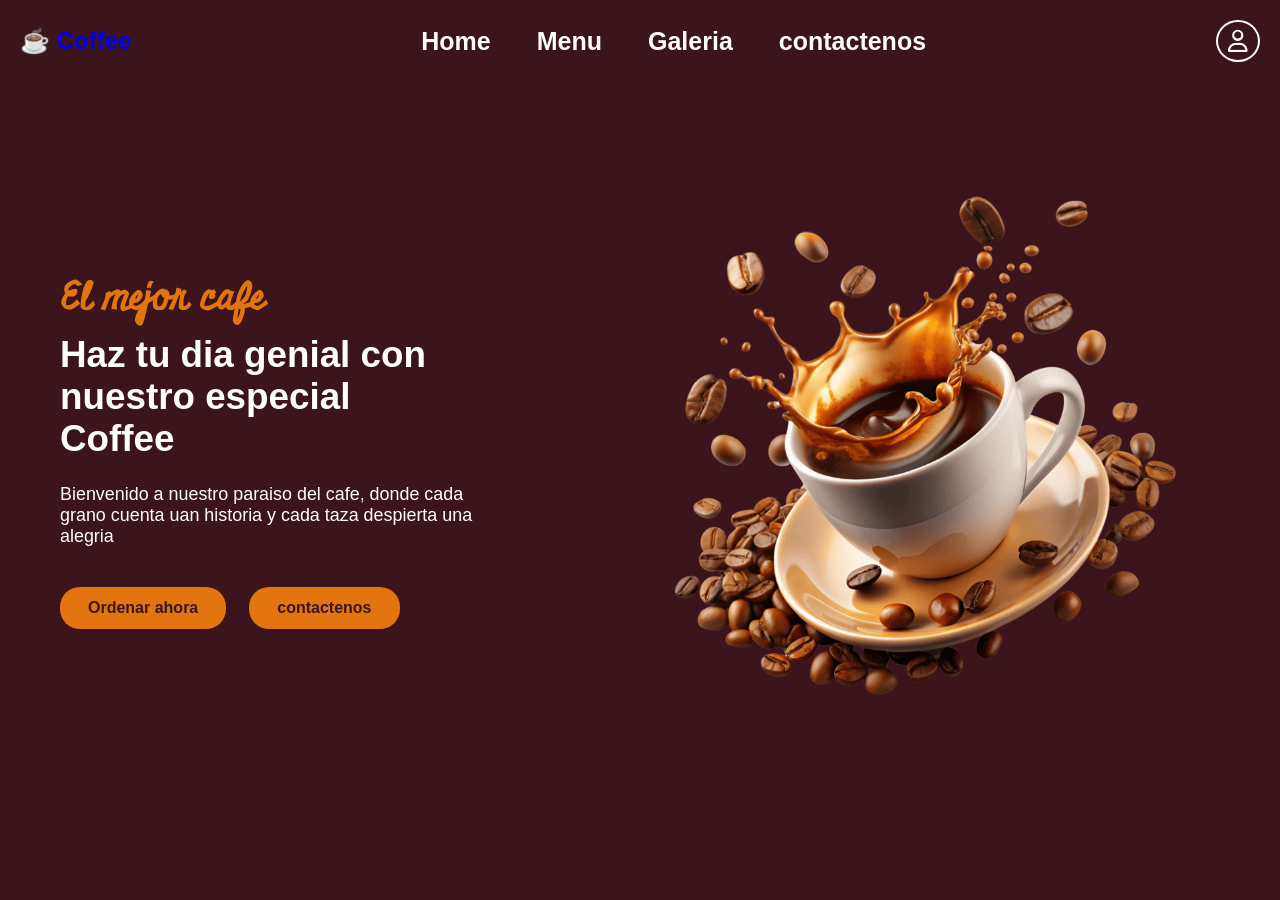
==== index.html @ ade41e4d "Mi repositoruio" ====
<!DOCTYPE html>
<html lang="en">
<head>
    <meta charset="UTF-8">
    <meta name="viewport" content="width=device-width, initial-scale=1.0">
    <link rel="stylesheet" href="../css/index.css">
    <link rel="stylesheet" href="https://cdnjs.cloudflare.com/ajax/libs/font-awesome/6.5.0/css/all.min.css">
    <title>Coffee shop</title>
</head>
<body>
    <!-- aqui va el header -->
     <header>
        <nav class="navbar">
            <a href="#" class="nav-logo">
                <h2 class="nav text"> ☕ Coffee</h2>

            </a>
           
            <!-- check box invisible: controla el menu movil -->

            <input type="checkbox" id="menu-toggle" class="menu-toggle">

            <!-- menu de navegacion -->
            <ul class="nav-menu">
                <li class="nav-item">
                    <a href="./index.html" class="nav-link">Home</a>
                </li>
                <li class="nav-item">
                    <a href="./menu.html" class="nav-link">Menu</a>
                </li>
                <li class="nav-item">
                    <a href="./galeria.html" class="nav-link">Galeria</a>
                </li>
                <li class="nav-item">
                    <a href="./contactenos.html" class="nav-link">contactenos</a>
                </li>
            </ul>
            <!-- Acciones: icono usuario + boton hamburguesa -->
            <div class="nav-actions">
                <a href="./login.html" class="nav-login" title="Iniciar sesion">
                    <i class="fa-regular fa-user"></i>
                </a>
                <!-- label vinculado al checkbox: actua como boton hamburguesa -->
                 <label for="menu-toggle" class="hamburguer">
                    <span></span>
                    <span></span>
                    <span></span>

                 </label>
            </div>

        </nav>
     </header>
 
     <main>
        <section class="hero-section">
            <div class="section-content">

                <!-- columna izquierda: texto -->
                <div class="hero-details">
                    <h2 class="title">El mejor cafe</h2>
                    <h3 class="subtitle">
                        Haz tu dia genial con nuestro especial Coffee
                    </h3>
                    <p class="description">
                        Bienvenido a nuestro paraiso del cafe, donde cada grano cuenta uan historia y cada taza despierta una alegria
                    </p>
                    <div class="buttons">
                        <a href="#" class="button order-now">Ordenar ahora</a>
                        <a href="#" class="button contact-us">contactenos</a>
                    </div>
                </div>

                <!-- columna derecha: imagen -->
                <div class="hero-image-wrapper">
                    <img src="../img/coffee-hero-section.png" alt="hero" class="hero-image"> 

                </div>

            </div>

        </section>
     </main>
    
</body>
</html>
---- css/index.css ----
@import url('https://fonts.googleapis.com/css2?family=Miniver&family=Ribeye&family=Righteous&display=swap');

*{
    margin: 0;
    padding: 0;
    box-sizing: border-box;
    font-family: "Poppins", sans-serif;
}

button{ cursor: pointer; border: none; background: none; }
img   { width: 100%; }
ul    { list-style: none; }
a     { text-decoration: none;}

header{
    position: fixed;
    width: 100%;
    z-index: 5;
    background-color: #3b141c;
}
header .navbar{
    display: flex;
    padding: 20px;
    align-items: center;
    justify-content: space-between;
}

.navbar .nav-logo .nav-text{
    color: white;
}

.navbar .nav-menu{
    display: flex;
    gap: 10px;
    font-weight: bold;
    font-size: 25px;
}

.nav-text {
    font-family: "ribeye", cursive;
    padding-left: 50px;
    font-size: 35px;
}

.navbar  .nav-menu .nav-links{
    padding: 10px 18px;
    color: white;
    font-size: large;
    border-radius: 20px;
    transition: 0.3s ease;
}
.navbar .nav-menu .nav-links:hover{
    color: #3b141c;
    background-color: #e2750f;
}

.nav-action{
    display: flex;
    align-items: center;
    gap: 16px;
}

.nav-login{
    color: white;
    font-size: 1.4rem;
    padding: 8px 10px;
    border-radius: 50%;
    border: 2px solid white;
    display: flex;
    align-items: center;
    justify-content: center;
    transition: 0.3s ease;
}

.nav-login:hover{
    color: #3b141c;
    background-color: #e2750f;
    border-color: #e2750f;
}

.menu-toggle {
    display: none;
}

/* 2. Ocultar el label hamburguesa en desktop */
.hamburger {
    display: none;
    flex-direction: column;
    gap: 5px;
    cursor: pointer;
    padding: 5px;
}

.hamburger span {
    display: block;
    width: 25px;
    height: 3px;
    background-color: white;
    border-radius: 3px;
    transition: transform 0.3s ease, opacity 0.3s ease;
}

/* 3. Animacion X cuando el checkbox esta marcado */
.menu-toggle:checked ~ .nav-menu + .nav-actions .hamburger span:nth-child(1),
.menu-toggle:checked + .nav-menu + .nav-actions .hamburger span:nth-child(1) {
    transform: translateY(8px) rotate(45deg);
}

.menu-toggle:checked ~ .nav-menu + .nav-actions .hamburger span:nth-child(2),
.menu-toggle:checked + .nav-menu + .nav-actions .hamburger span:nth-child(2) {
    opacity: 0;
}

.menu-toggle:checked ~ .nav-menu + .nav-actions .hamburger span:nth-child(3),
.menu-toggle:checked + .nav-menu + .nav-actions .hamburger span:nth-child(3) {
    transform: translateY(-8px) rotate(-45deg);
}

.hero-section {
    background-color: #3b141c;
    min-height: 100vh;
}

.hero-section .section-content {
    display: flex;
    align-items: center;
    min-height: 100vh;
    color: white;
    justify-content: space-between;
    padding: 0 60px;
}

.hero-section .hero-details .title {
    color: #e2750f;
    font-size: 2.3rem;
    font-family: "Miniver", sans-serif;
}

.hero-section .hero-details .subtitle {
    margin-top: 8px;
    font-size: 2.3rem;
    max-width: 70%;
}

.hero-section .hero-details .description {
    font-size: 1.12rem;
    max-width: 70%;
    margin: 24px 0 40px;
}

.hero-section .hero-details .button {
    padding: 10px 26px;
    background-color: #e2750f;
    color: #3b141c;
    border-radius: 20px;
    border: 2px solid transparent;
    transition: 0.3s ease;
    font-weight: 600;
}

.hero-section .hero-details .buttons {
    display: flex;
    gap: 23px;
}

.hero-section .hero-details .button:hover {
    color: white;
}

.hero-section .hero-image-wrapper {
    max-width: 800px;
    margin-right: 30px;
}




.nav-link{
    padding: 10px 18px;
    color: #fffdfd;
    border-radius: 20px;
    transition: 0.3s ease;        /* anima todos los cambios/ */
}
.nav-link:hover{
    color: #3b141c;
    background-color: #e2750f;

}

.hamburger{
     display: none;   /*oculto en desktop */
}

@media (max-width: 480px) {

    .hero-section .hero-details .title { font-size: 1.7rem; }
    .hero-section .hero-details .subtitle { font-size: 1.3rem; }
    .hero-section .hero-details .description { 
        font-size: 0.95rem; 
        margin: 18px 0 30px; 
    }
    .hero-section .hero-details .button { 
        padding: 10px 20px; 
        font-size: 0.95rem; 
        width: 100%; 
        text-align: center; 
    }
    .hero-section .hero-details .buttons { 
        flex-direction: column; 
        gap: 14px; 
        width: 100%; 
    }
    .hero-section .hero-image-wrapper { max-width: 220px; }
}
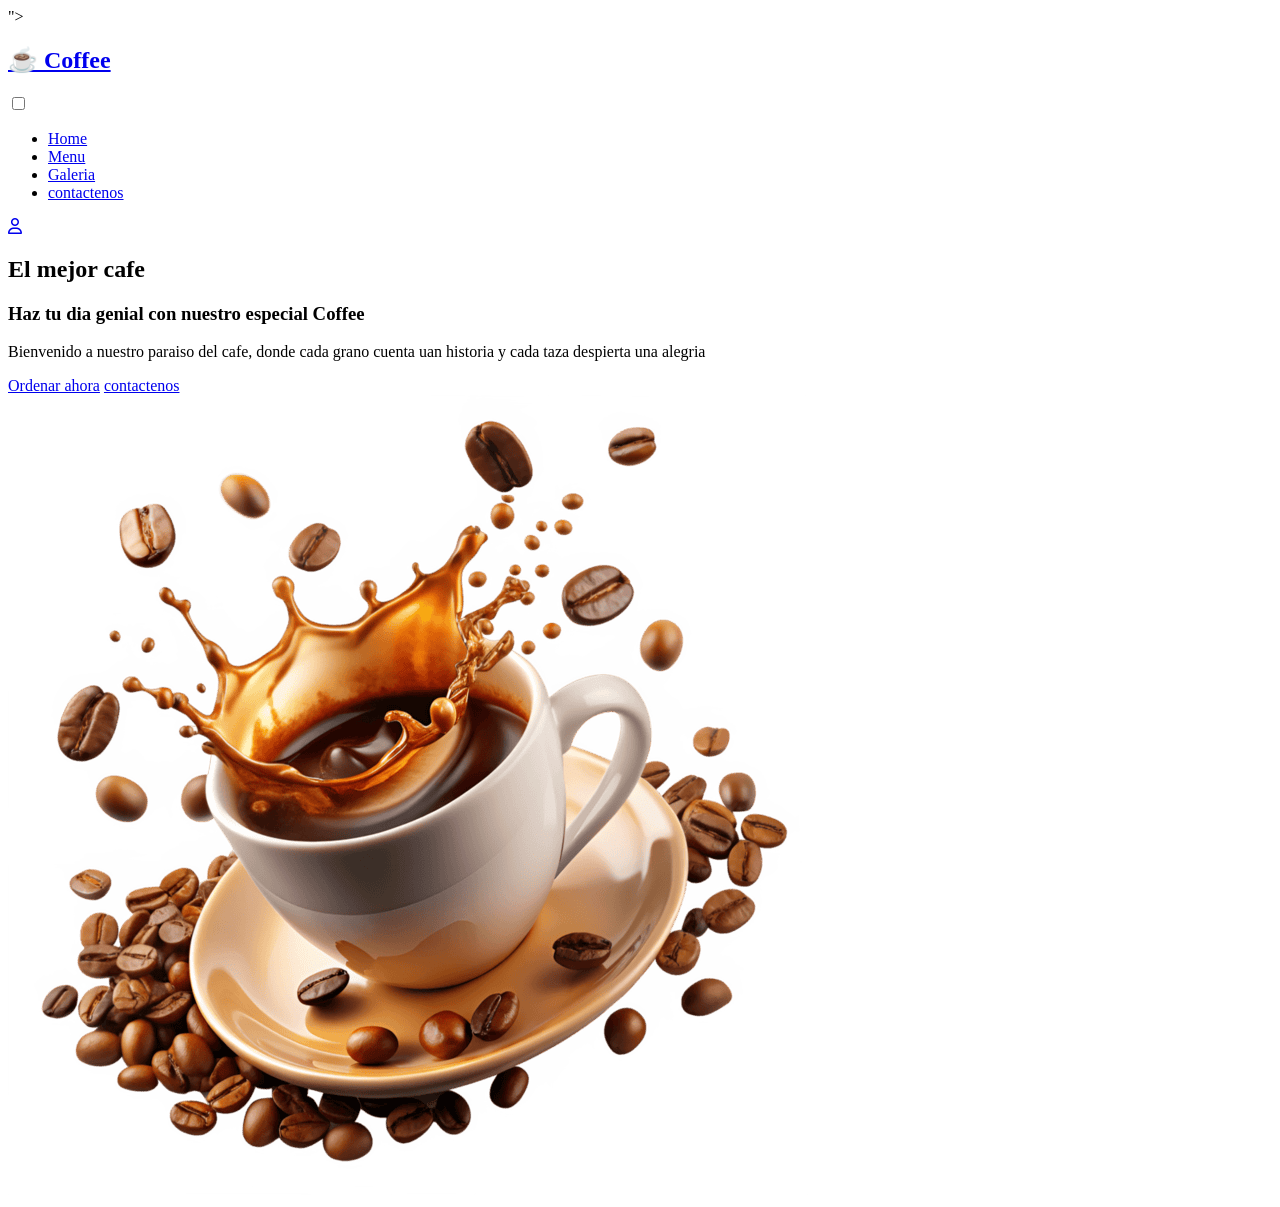
==== commit 9a8572e8: "Corrigiendo rutas de CSS e imagen" ====
--- a/index.html
+++ b/index.html
@@ -3,7 +3,8 @@
 <head>
     <meta charset="UTF-8">
     <meta name="viewport" content="width=device-width, initial-scale=1.0">
-    <link rel="stylesheet" href="../css/index.css">
+    <link rel="stylesheet" href="< link rel="stylesheet" href="css/index.css">
+    ">
     <link rel="stylesheet" href="https://cdnjs.cloudflare.com/ajax/libs/font-awesome/6.5.0/css/all.min.css">
     <title>Coffee shop</title>
 </head>
@@ -41,7 +42,7 @@
                     <i class="fa-regular fa-user"></i>
                 </a>
                 <!-- label vinculado al checkbox: actua como boton hamburguesa -->
-                 <label for="menu-toggle" class="hamburguer">
+                 <label for="menu-toggle" class="hamburger">
                     <span></span>
                     <span></span>
                     <span></span>
@@ -73,7 +74,7 @@
 
                 <!-- columna derecha: imagen -->
                 <div class="hero-image-wrapper">
-                    <img src="../img/coffee-hero-section.png" alt="hero" class="hero-image"> 
+                    <img src="img/coffee-hero-section.png" alt="hero" class="hero-image"> 
 
                 </div>
 
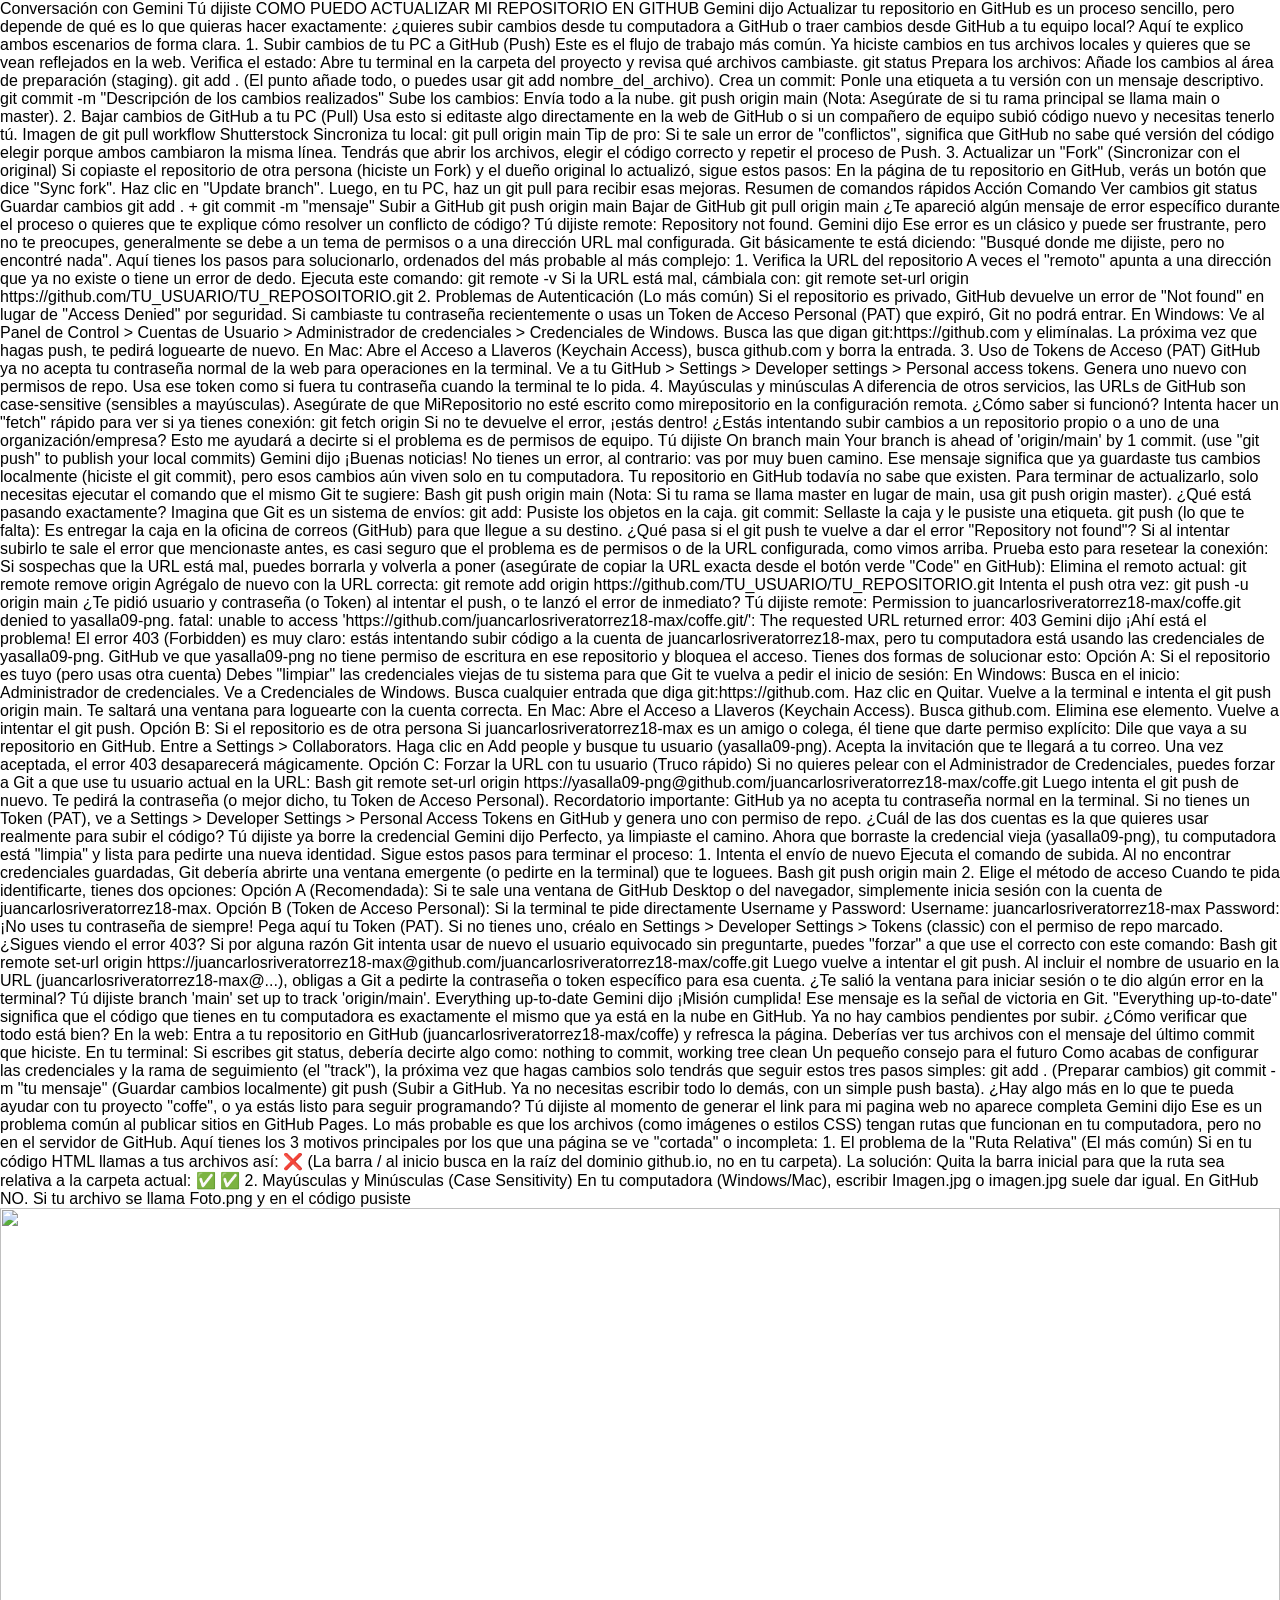
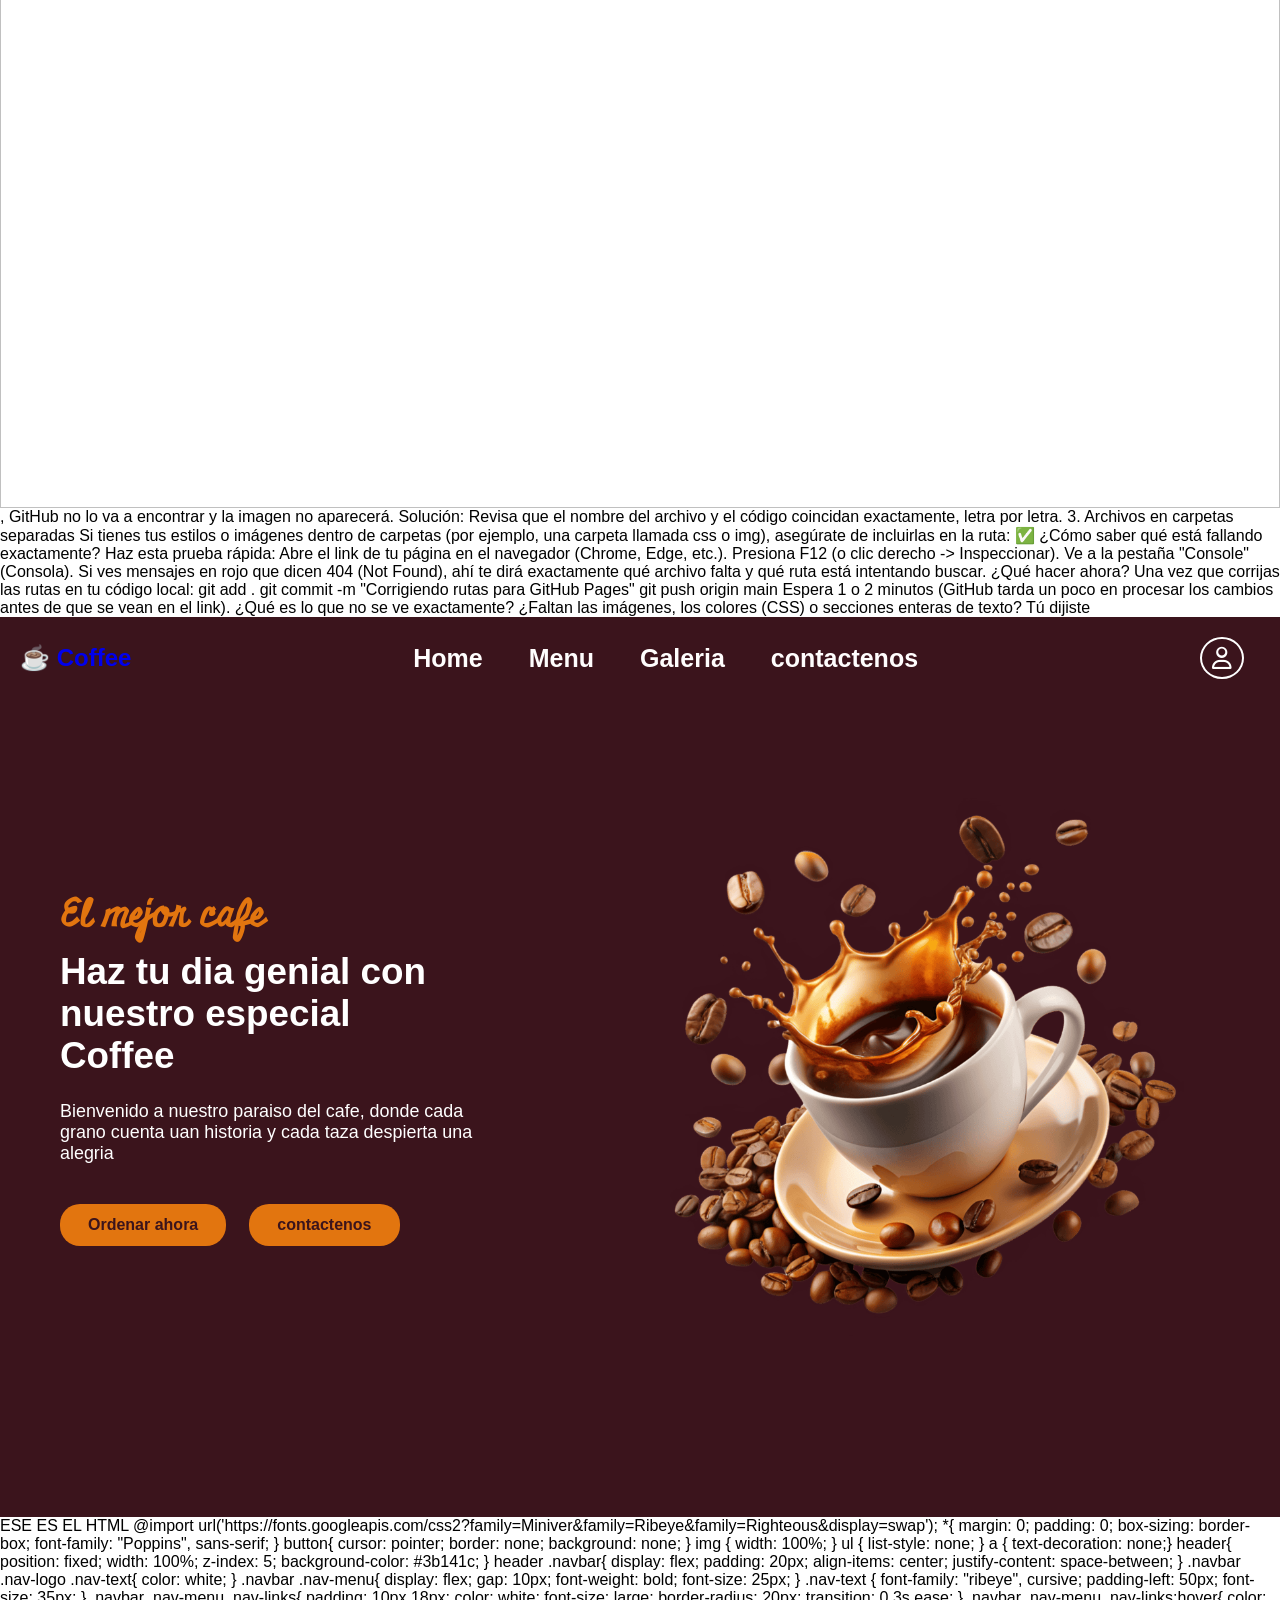
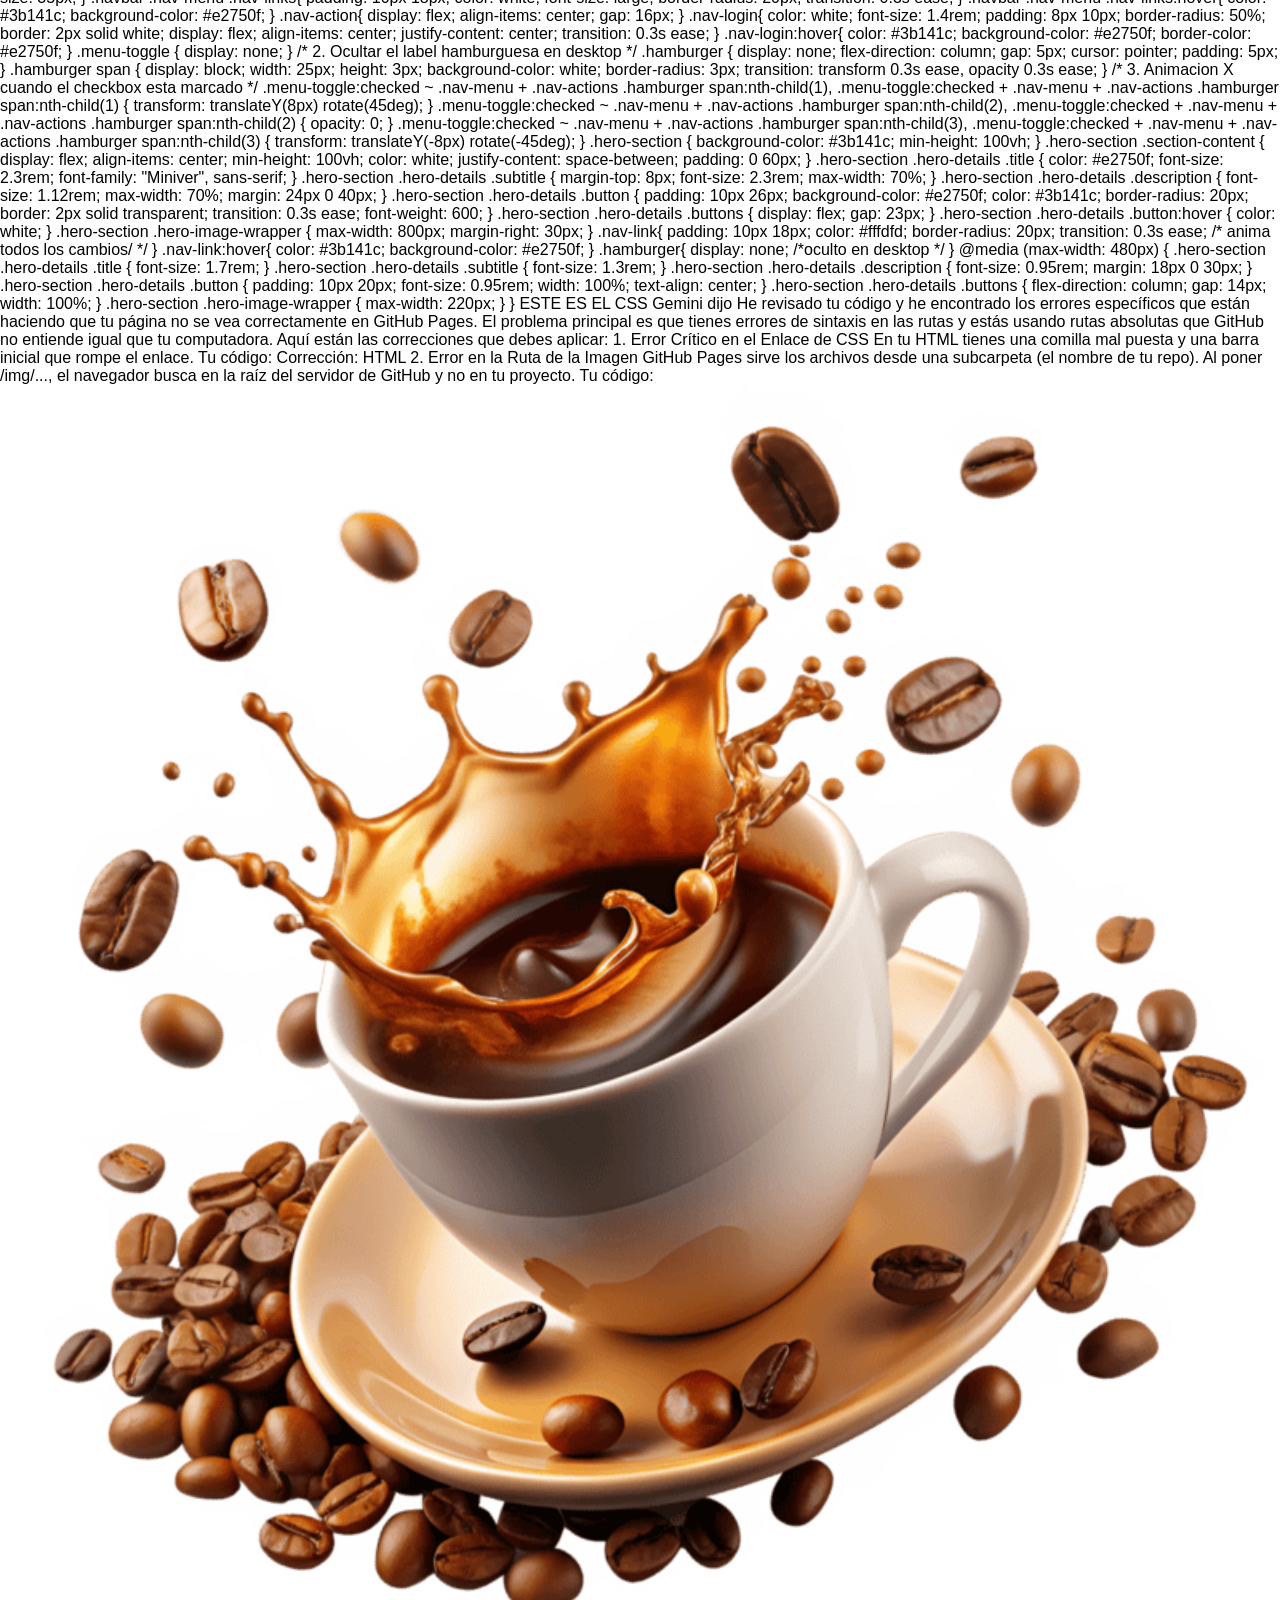
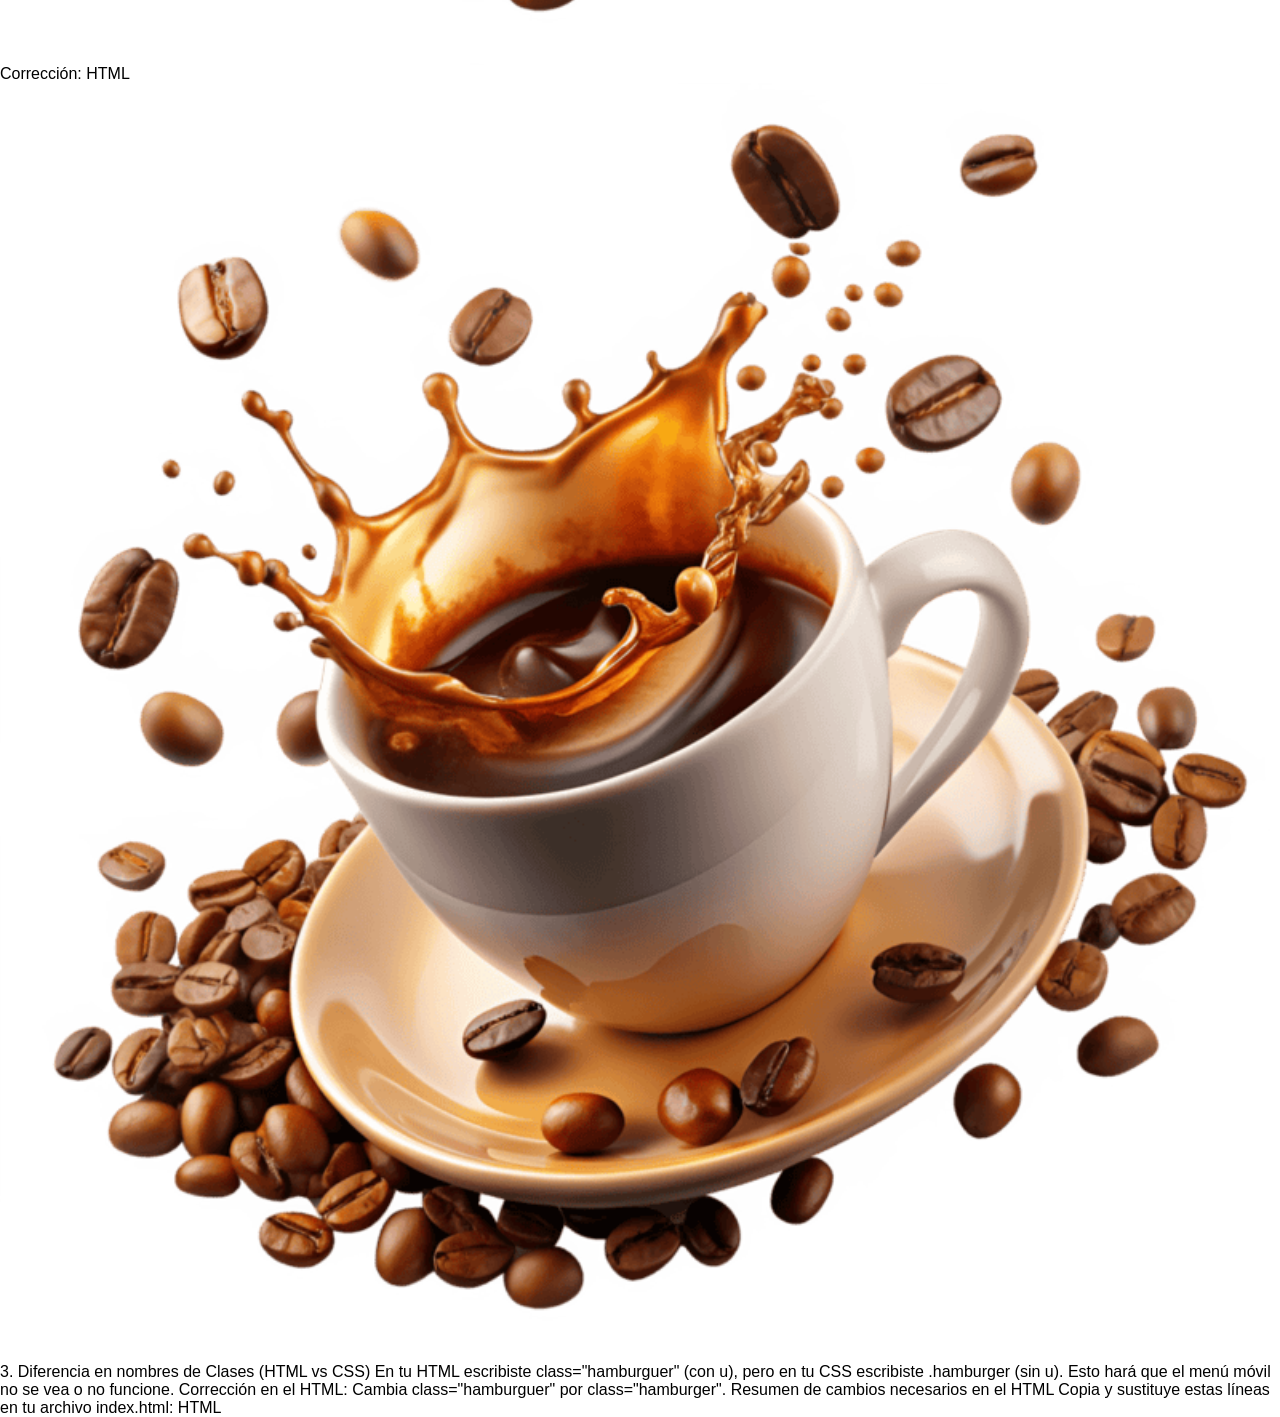
==== commit b6fb13e2: "Reparando estructura HTML y rutas CSS" ====
--- a/index.html
+++ b/index.html
@@ -1,87 +1,1107 @@
+
+Conversación con Gemini
+Tú dijiste
+COMO PUEDO ACTUALIZAR MI REPOSITORIO EN GITHUB
+
+Gemini dijo
+Actualizar tu repositorio en GitHub es un proceso sencillo, pero depende de qué es lo que quieras hacer exactamente: ¿quieres subir cambios desde tu computadora a GitHub o traer cambios desde GitHub a tu equipo local?
+
+Aquí te explico ambos escenarios de forma clara.
+
+1. Subir cambios de tu PC a GitHub (Push)
+Este es el flujo de trabajo más común. Ya hiciste cambios en tus archivos locales y quieres que se vean reflejados en la web.
+
+Verifica el estado: Abre tu terminal en la carpeta del proyecto y revisa qué archivos cambiaste.
+git status
+
+Prepara los archivos: Añade los cambios al área de preparación (staging).
+git add . (El punto añade todo, o puedes usar git add nombre_del_archivo).
+
+Crea un commit: Ponle una etiqueta a tu versión con un mensaje descriptivo.
+git commit -m "Descripción de los cambios realizados"
+
+Sube los cambios: Envía todo a la nube.
+git push origin main
+(Nota: Asegúrate de si tu rama principal se llama main o master).
+
+2. Bajar cambios de GitHub a tu PC (Pull)
+Usa esto si editaste algo directamente en la web de GitHub o si un compañero de equipo subió código nuevo y necesitas tenerlo tú.
+Imagen de git pull workflow
+Shutterstock
+
+Sincroniza tu local:
+git pull origin main
+
+Tip de pro: Si te sale un error de "conflictos", significa que GitHub no sabe qué versión del código elegir porque ambos cambiaron la misma línea. Tendrás que abrir los archivos, elegir el código correcto y repetir el proceso de Push.
+
+3. Actualizar un "Fork" (Sincronizar con el original)
+Si copiaste el repositorio de otra persona (hiciste un Fork) y el dueño original lo actualizó, sigue estos pasos:
+
+En la página de tu repositorio en GitHub, verás un botón que dice "Sync fork".
+
+Haz clic en "Update branch".
+
+Luego, en tu PC, haz un git pull para recibir esas mejoras.
+
+Resumen de comandos rápidos
+Acción	Comando
+Ver cambios	git status
+Guardar cambios	git add . + git commit -m "mensaje"
+Subir a GitHub	git push origin main
+Bajar de GitHub	git pull origin main
+¿Te apareció algún mensaje de error específico durante el proceso o quieres que te explique cómo resolver un conflicto de código?
+
+Tú dijiste
+remote: Repository not found.
+
+Gemini dijo
+Ese error es un clásico y puede ser frustrante, pero no te preocupes, generalmente se debe a un tema de permisos o a una dirección URL mal configurada. Git básicamente te está diciendo: "Busqué donde me dijiste, pero no encontré nada".
+
+Aquí tienes los pasos para solucionarlo, ordenados del más probable al más complejo:
+
+1. Verifica la URL del repositorio
+A veces el "remoto" apunta a una dirección que ya no existe o tiene un error de dedo. Ejecuta este comando:
+git remote -v
+
+Si la URL está mal, cámbiala con:
+git remote set-url origin https://github.com/TU_USUARIO/TU_REPOSOITORIO.git
+
+2. Problemas de Autenticación (Lo más común)
+Si el repositorio es privado, GitHub devuelve un error de "Not found" en lugar de "Access Denied" por seguridad. Si cambiaste tu contraseña recientemente o usas un Token de Acceso Personal (PAT) que expiró, Git no podrá entrar.
+
+En Windows: Ve al Panel de Control > Cuentas de Usuario > Administrador de credenciales > Credenciales de Windows. Busca las que digan git:https://github.com y elimínalas. La próxima vez que hagas push, te pedirá loguearte de nuevo.
+
+En Mac: Abre el Acceso a Llaveros (Keychain Access), busca github.com y borra la entrada.
+
+3. Uso de Tokens de Acceso (PAT)
+GitHub ya no acepta tu contraseña normal de la web para operaciones en la terminal.
+
+Ve a tu GitHub > Settings > Developer settings > Personal access tokens.
+
+Genera uno nuevo con permisos de repo.
+
+Usa ese token como si fuera tu contraseña cuando la terminal te lo pida.
+
+4. Mayúsculas y minúsculas
+A diferencia de otros servicios, las URLs de GitHub son case-sensitive (sensibles a mayúsculas). Asegúrate de que MiRepositorio no esté escrito como mirepositorio en la configuración remota.
+
+¿Cómo saber si funcionó?
+Intenta hacer un "fetch" rápido para ver si ya tienes conexión:
+git fetch origin
+
+Si no te devuelve el error, ¡estás dentro!
+
+¿Estás intentando subir cambios a un repositorio propio o a uno de una organización/empresa? Esto me ayudará a decirte si el problema es de permisos de equipo.
+
+Tú dijiste
+On branch main
+
+Your branch is ahead of 'origin/main' by 1 commit.
+
+  (use "git push" to publish your local commits)
+
+Gemini dijo
+¡Buenas noticias! No tienes un error, al contrario: vas por muy buen camino.
+
+Ese mensaje significa que ya guardaste tus cambios localmente (hiciste el git commit), pero esos cambios aún viven solo en tu computadora. Tu repositorio en GitHub todavía no sabe que existen.
+
+Para terminar de actualizarlo, solo necesitas ejecutar el comando que el mismo Git te sugiere:
+
+Bash
+git push origin main
+(Nota: Si tu rama se llama master en lugar de main, usa git push origin master).
+
+¿Qué está pasando exactamente?
+Imagina que Git es un sistema de envíos:
+
+git add: Pusiste los objetos en la caja.
+
+git commit: Sellaste la caja y le pusiste una etiqueta.
+
+git push (lo que te falta): Es entregar la caja en la oficina de correos (GitHub) para que llegue a su destino.
+
+¿Qué pasa si el git push te vuelve a dar el error "Repository not found"?
+Si al intentar subirlo te sale el error que mencionaste antes, es casi seguro que el problema es de permisos o de la URL configurada, como vimos arriba.
+
+Prueba esto para resetear la conexión:
+Si sospechas que la URL está mal, puedes borrarla y volverla a poner (asegúrate de copiar la URL exacta desde el botón verde "Code" en GitHub):
+
+Elimina el remoto actual:
+git remote remove origin
+
+Agrégalo de nuevo con la URL correcta:
+git remote add origin https://github.com/TU_USUARIO/TU_REPOSITORIO.git
+
+Intenta el push otra vez:
+git push -u origin main
+
+¿Te pidió usuario y contraseña (o Token) al intentar el push, o te lanzó el error de inmediato?
+
+Tú dijiste
+remote: Permission to juancarlosriveratorrez18-max/coffe.git denied to yasalla09-png.
+
+fatal: unable to access 'https://github.com/juancarlosriveratorrez18-max/coffe.git/': The requested URL returned error: 403
+
+Gemini dijo
+¡Ahí está el problema! El error 403 (Forbidden) es muy claro: estás intentando subir código a la cuenta de juancarlosriveratorrez18-max, pero tu computadora está usando las credenciales de yasalla09-png.
+
+GitHub ve que yasalla09-png no tiene permiso de escritura en ese repositorio y bloquea el acceso. Tienes dos formas de solucionar esto:
+
+Opción A: Si el repositorio es tuyo (pero usas otra cuenta)
+Debes "limpiar" las credenciales viejas de tu sistema para que Git te vuelva a pedir el inicio de sesión:
+
+En Windows:
+
+Busca en el inicio: Administrador de credenciales.
+
+Ve a Credenciales de Windows.
+
+Busca cualquier entrada que diga git:https://github.com.
+
+Haz clic en Quitar.
+
+Vuelve a la terminal e intenta el git push origin main. Te saltará una ventana para loguearte con la cuenta correcta.
+
+En Mac:
+
+Abre el Acceso a Llaveros (Keychain Access).
+
+Busca github.com.
+
+Elimina ese elemento.
+
+Vuelve a intentar el git push.
+
+Opción B: Si el repositorio es de otra persona
+Si juancarlosriveratorrez18-max es un amigo o colega, él tiene que darte permiso explícito:
+
+Dile que vaya a su repositorio en GitHub.
+
+Entre a Settings > Collaborators.
+
+Haga clic en Add people y busque tu usuario (yasalla09-png).
+
+Acepta la invitación que te llegará a tu correo. Una vez aceptada, el error 403 desaparecerá mágicamente.
+
+Opción C: Forzar la URL con tu usuario (Truco rápido)
+Si no quieres pelear con el Administrador de Credenciales, puedes forzar a Git a que use tu usuario actual en la URL:
+
+Bash
+git remote set-url origin https://yasalla09-png@github.com/juancarlosriveratorrez18-max/coffe.git
+Luego intenta el git push de nuevo. Te pedirá la contraseña (o mejor dicho, tu Token de Acceso Personal).
+
+Recordatorio importante: GitHub ya no acepta tu contraseña normal en la terminal. Si no tienes un Token (PAT), ve a Settings > Developer Settings > Personal Access Tokens en GitHub y genera uno con permiso de repo.
+
+¿Cuál de las dos cuentas es la que quieres usar realmente para subir el código?
+
+Tú dijiste
+ya borre la credencial
+
+Gemini dijo
+Perfecto, ya limpiaste el camino. Ahora que borraste la credencial vieja (yasalla09-png), tu computadora está "limpia" y lista para pedirte una nueva identidad.
+
+Sigue estos pasos para terminar el proceso:
+
+1. Intenta el envío de nuevo
+Ejecuta el comando de subida. Al no encontrar credenciales guardadas, Git debería abrirte una ventana emergente (o pedirte en la terminal) que te loguees.
+
+Bash
+git push origin main
+2. Elige el método de acceso
+Cuando te pida identificarte, tienes dos opciones:
+
+Opción A (Recomendada): Si te sale una ventana de GitHub Desktop o del navegador, simplemente inicia sesión con la cuenta de juancarlosriveratorrez18-max.
+
+Opción B (Token de Acceso Personal): Si la terminal te pide directamente Username y Password:
+
+Username: juancarlosriveratorrez18-max
+
+Password: ¡No uses tu contraseña de siempre! Pega aquí tu Token (PAT). Si no tienes uno, créalo en Settings > Developer Settings > Tokens (classic) con el permiso de repo marcado.
+
+¿Sigues viendo el error 403?
+Si por alguna razón Git intenta usar de nuevo el usuario equivocado sin preguntarte, puedes "forzar" a que use el correcto con este comando:
+
+Bash
+git remote set-url origin https://juancarlosriveratorrez18-max@github.com/juancarlosriveratorrez18-max/coffe.git
+Luego vuelve a intentar el git push. Al incluir el nombre de usuario en la URL (juancarlosriveratorrez18-max@...), obligas a Git a pedirte la contraseña o token específico para esa cuenta.
+
+¿Te salió la ventana para iniciar sesión o te dio algún error en la terminal?
+
+Tú dijiste
+branch 'main' set up to track 'origin/main'.
+
+Everything up-to-date
+
+Gemini dijo
+¡Misión cumplida! Ese mensaje es la señal de victoria en Git.
+
+"Everything up-to-date" significa que el código que tienes en tu computadora es exactamente el mismo que ya está en la nube en GitHub. Ya no hay cambios pendientes por subir.
+
+¿Cómo verificar que todo está bien?
+En la web: Entra a tu repositorio en GitHub (juancarlosriveratorrez18-max/coffe) y refresca la página. Deberías ver tus archivos con el mensaje del último commit que hiciste.
+
+En tu terminal: Si escribes git status, debería decirte algo como:
+
+nothing to commit, working tree clean
+
+Un pequeño consejo para el futuro
+Como acabas de configurar las credenciales y la rama de seguimiento (el "track"), la próxima vez que hagas cambios solo tendrás que seguir estos tres pasos simples:
+
+git add . (Preparar cambios)
+
+git commit -m "tu mensaje" (Guardar cambios localmente)
+
+git push (Subir a GitHub. Ya no necesitas escribir todo lo demás, con un simple push basta).
+
+¿Hay algo más en lo que te pueda ayudar con tu proyecto "coffe", o ya estás listo para seguir programando?
+
+Tú dijiste
+al momento de generar el link para mi pagina web no aparece completa
+
+Gemini dijo
+Ese es un problema común al publicar sitios en GitHub Pages. Lo más probable es que los archivos (como imágenes o estilos CSS) tengan rutas que funcionan en tu computadora, pero no en el servidor de GitHub.
+
+Aquí tienes los 3 motivos principales por los que una página se ve "cortada" o incompleta:
+
+1. El problema de la "Ruta Relativa" (El más común)
+Si en tu código HTML llamas a tus archivos así:
+
+❌ <link rel="stylesheet" href="/style.css"> (La barra / al inicio busca en la raíz del dominio github.io, no en tu carpeta).
+
+La solución: Quita la barra inicial para que la ruta sea relativa a la carpeta actual:
+
+✅ <link rel="stylesheet" href="style.css">
+
+✅ <link rel="stylesheet" href="./style.css">
+
+2. Mayúsculas y Minúsculas (Case Sensitivity)
+En tu computadora (Windows/Mac), escribir Imagen.jpg o imagen.jpg suele dar igual. En GitHub NO.
+
+Si tu archivo se llama Foto.png y en el código pusiste <img src="foto.png">, GitHub no lo va a encontrar y la imagen no aparecerá.
+
+Solución: Revisa que el nombre del archivo y el código coincidan exactamente, letra por letra.
+
+3. Archivos en carpetas separadas
+Si tienes tus estilos o imágenes dentro de carpetas (por ejemplo, una carpeta llamada css o img), asegúrate de incluirlas en la ruta:
+
+✅ <link rel="stylesheet" href="css/style.css">
+
+¿Cómo saber qué está fallando exactamente?
+Haz esta prueba rápida:
+
+Abre el link de tu página en el navegador (Chrome, Edge, etc.).
+
+Presiona F12 (o clic derecho -> Inspeccionar).
+
+Ve a la pestaña "Console" (Consola).
+
+Si ves mensajes en rojo que dicen 404 (Not Found), ahí te dirá exactamente qué archivo falta y qué ruta está intentando buscar.
+
+¿Qué hacer ahora?
+Una vez que corrijas las rutas en tu código local:
+
+git add .
+
+git commit -m "Corrigiendo rutas para GitHub Pages"
+
+git push origin main
+
+Espera 1 o 2 minutos (GitHub tarda un poco en procesar los cambios antes de que se vean en el link).
+
+¿Qué es lo que no se ve exactamente? ¿Faltan las imágenes, los colores (CSS) o secciones enteras de texto?
+
+Tú dijiste
+<!DOCTYPE html>
+
+<html lang="en">
+
+<head>
+
+    <meta charset="UTF-8">
+
+    <meta name="viewport" content="width=device-width, initial-scale=1.0">
+
+    <link rel="stylesheet" href="/css/index.css.
+
+    ">
+
+    <link rel="stylesheet" href="https://cdnjs.cloudflare.com/ajax/libs/font-awesome/6.5.0/css/all.min.css">
+
+    <title>Coffee shop</title>
+
+</head>
+
+<body>
+
+    <!-- aqui va el header -->
+
+     <header>
+
+        <nav class="navbar">
+
+            <a href="#" class="nav-logo">
+
+                <h2 class="nav text"> ☕ Coffee</h2>
+
+
+
+            </a>
+
+           
+
+            <!-- check box invisible: controla el menu movil -->
+
+
+
+            <input type="checkbox" id="menu-toggle" class="menu-toggle">
+
+
+
+            <!-- menu de navegacion -->
+
+            <ul class="nav-menu">
+
+                <li class="nav-item">
+
+                    <a href="./index.html" class="nav-link">Home</a>
+
+                </li>
+
+                <li class="nav-item">
+
+                    <a href="./menu.html" class="nav-link">Menu</a>
+
+                </li>
+
+                <li class="nav-item">
+
+                    <a href="./galeria.html" class="nav-link">Galeria</a>
+
+                </li>
+
+                <li class="nav-item">
+
+                    <a href="./contactenos.html" class="nav-link">contactenos</a>
+
+                </li>
+
+            </ul>
+
+            <!-- Acciones: icono usuario + boton hamburguesa -->
+
+            <div class="nav-actions">
+
+                <a href="./login.html" class="nav-login" title="Iniciar sesion">
+
+                    <i class="fa-regular fa-user"></i>
+
+                </a>
+
+                <!-- label vinculado al checkbox: actua como boton hamburguesa -->
+
+                 <label for="menu-toggle" class="hamburguer">
+
+                    <span></span>
+
+                    <span></span>
+
+                    <span></span>
+
+
+
+                 </label>
+
+            </div>
+
+
+
+        </nav>
+
+     </header>
+
+ 
+
+     <main>
+
+        <section class="hero-section">
+
+            <div class="section-content">
+
+
+
+                <!-- columna izquierda: texto -->
+
+                <div class="hero-details">
+
+                    <h2 class="title">El mejor cafe</h2>
+
+                    <h3 class="subtitle">
+
+                        Haz tu dia genial con nuestro especial Coffee
+
+                    </h3>
+
+                    <p class="description">
+
+                        Bienvenido a nuestro paraiso del cafe, donde cada grano cuenta uan historia y cada taza despierta una alegria
+
+                    </p>
+
+                    <div class="buttons">
+
+                        <a href="#" class="button order-now">Ordenar ahora</a>
+
+                        <a href="#" class="button contact-us">contactenos</a>
+
+                    </div>
+
+                </div>
+
+
+
+                <!-- columna derecha: imagen -->
+
+                <div class="hero-image-wrapper">
+
+                    <img src="/img/coffee-hero-section.png" alt="hero" class="hero-image">
+
+
+
+                </div>
+
+
+
+            </div>
+
+
+
+        </section>
+
+     </main>
+
+   
+
+</body>
+
+</html>
+
+
+
+ESE ES EL HTML
+
+
+
+@import url('https://fonts.googleapis.com/css2?family=Miniver&family=Ribeye&family=Righteous&display=swap');
+
+
+
+*{
+
+    margin: 0;
+
+    padding: 0;
+
+    box-sizing: border-box;
+
+    font-family: "Poppins", sans-serif;
+
+}
+
+
+
+button{ cursor: pointer; border: none; background: none; }
+
+img   { width: 100%; }
+
+ul    { list-style: none; }
+
+a     { text-decoration: none;}
+
+
+
+header{
+
+    position: fixed;
+
+    width: 100%;
+
+    z-index: 5;
+
+    background-color: #3b141c;
+
+}
+
+header .navbar{
+
+    display: flex;
+
+    padding: 20px;
+
+    align-items: center;
+
+    justify-content: space-between;
+
+}
+
+
+
+.navbar .nav-logo .nav-text{
+
+    color: white;
+
+}
+
+
+
+.navbar .nav-menu{
+
+    display: flex;
+
+    gap: 10px;
+
+    font-weight: bold;
+
+    font-size: 25px;
+
+}
+
+
+
+.nav-text {
+
+    font-family: "ribeye", cursive;
+
+    padding-left: 50px;
+
+    font-size: 35px;
+
+}
+
+
+
+.navbar  .nav-menu .nav-links{
+
+    padding: 10px 18px;
+
+    color: white;
+
+    font-size: large;
+
+    border-radius: 20px;
+
+    transition: 0.3s ease;
+
+}
+
+.navbar .nav-menu .nav-links:hover{
+
+    color: #3b141c;
+
+    background-color: #e2750f;
+
+}
+
+
+
+.nav-action{
+
+    display: flex;
+
+    align-items: center;
+
+    gap: 16px;
+
+}
+
+
+
+.nav-login{
+
+    color: white;
+
+    font-size: 1.4rem;
+
+    padding: 8px 10px;
+
+    border-radius: 50%;
+
+    border: 2px solid white;
+
+    display: flex;
+
+    align-items: center;
+
+    justify-content: center;
+
+    transition: 0.3s ease;
+
+}
+
+
+
+.nav-login:hover{
+
+    color: #3b141c;
+
+    background-color: #e2750f;
+
+    border-color: #e2750f;
+
+}
+
+
+
+.menu-toggle {
+
+    display: none;
+
+}
+
+
+
+/* 2. Ocultar el label hamburguesa en desktop */
+
+.hamburger {
+
+    display: none;
+
+    flex-direction: column;
+
+    gap: 5px;
+
+    cursor: pointer;
+
+    padding: 5px;
+
+}
+
+
+
+.hamburger span {
+
+    display: block;
+
+    width: 25px;
+
+    height: 3px;
+
+    background-color: white;
+
+    border-radius: 3px;
+
+    transition: transform 0.3s ease, opacity 0.3s ease;
+
+}
+
+
+
+/* 3. Animacion X cuando el checkbox esta marcado */
+
+.menu-toggle:checked ~ .nav-menu + .nav-actions .hamburger span:nth-child(1),
+
+.menu-toggle:checked + .nav-menu + .nav-actions .hamburger span:nth-child(1) {
+
+    transform: translateY(8px) rotate(45deg);
+
+}
+
+
+
+.menu-toggle:checked ~ .nav-menu + .nav-actions .hamburger span:nth-child(2),
+
+.menu-toggle:checked + .nav-menu + .nav-actions .hamburger span:nth-child(2) {
+
+    opacity: 0;
+
+}
+
+
+
+.menu-toggle:checked ~ .nav-menu + .nav-actions .hamburger span:nth-child(3),
+
+.menu-toggle:checked + .nav-menu + .nav-actions .hamburger span:nth-child(3) {
+
+    transform: translateY(-8px) rotate(-45deg);
+
+}
+
+
+
+.hero-section {
+
+    background-color: #3b141c;
+
+    min-height: 100vh;
+
+}
+
+
+
+.hero-section .section-content {
+
+    display: flex;
+
+    align-items: center;
+
+    min-height: 100vh;
+
+    color: white;
+
+    justify-content: space-between;
+
+    padding: 0 60px;
+
+}
+
+
+
+.hero-section .hero-details .title {
+
+    color: #e2750f;
+
+    font-size: 2.3rem;
+
+    font-family: "Miniver", sans-serif;
+
+}
+
+
+
+.hero-section .hero-details .subtitle {
+
+    margin-top: 8px;
+
+    font-size: 2.3rem;
+
+    max-width: 70%;
+
+}
+
+
+
+.hero-section .hero-details .description {
+
+    font-size: 1.12rem;
+
+    max-width: 70%;
+
+    margin: 24px 0 40px;
+
+}
+
+
+
+.hero-section .hero-details .button {
+
+    padding: 10px 26px;
+
+    background-color: #e2750f;
+
+    color: #3b141c;
+
+    border-radius: 20px;
+
+    border: 2px solid transparent;
+
+    transition: 0.3s ease;
+
+    font-weight: 600;
+
+}
+
+
+
+.hero-section .hero-details .buttons {
+
+    display: flex;
+
+    gap: 23px;
+
+}
+
+
+
+.hero-section .hero-details .button:hover {
+
+    color: white;
+
+}
+
+
+
+.hero-section .hero-image-wrapper {
+
+    max-width: 800px;
+
+    margin-right: 30px;
+
+}
+
+
+
+
+
+
+
+
+
+.nav-link{
+
+    padding: 10px 18px;
+
+    color: #fffdfd;
+
+    border-radius: 20px;
+
+    transition: 0.3s ease;        /* anima todos los cambios/ */
+
+}
+
+.nav-link:hover{
+
+    color: #3b141c;
+
+    background-color: #e2750f;
+
+
+
+}
+
+
+
+.hamburger{
+
+     display: none;   /*oculto en desktop */
+
+}
+
+
+
+@media (max-width: 480px) {
+
+
+
+    .hero-section .hero-details .title { font-size: 1.7rem; }
+
+    .hero-section .hero-details .subtitle { font-size: 1.3rem; }
+
+    .hero-section .hero-details .description {
+
+        font-size: 0.95rem;
+
+        margin: 18px 0 30px;
+
+    }
+
+    .hero-section .hero-details .button {
+
+        padding: 10px 20px;
+
+        font-size: 0.95rem;
+
+        width: 100%;
+
+        text-align: center;
+
+    }
+
+    .hero-section .hero-details .buttons {
+
+        flex-direction: column;
+
+        gap: 14px;
+
+        width: 100%;
+
+    }
+
+    .hero-section .hero-image-wrapper { max-width: 220px; }
+
+}
+
+
+
+ESTE ES EL CSS
+
+Gemini dijo
+He revisado tu código y he encontrado los errores específicos que están haciendo que tu página no se vea correctamente en GitHub Pages. El problema principal es que tienes errores de sintaxis en las rutas y estás usando rutas absolutas que GitHub no entiende igual que tu computadora.
+
+Aquí están las correcciones que debes aplicar:
+
+1. Error Crítico en el Enlace de CSS
+En tu HTML tienes una comilla mal puesta y una barra inicial que rompe el enlace.
+
+Tu código: <link rel="stylesheet" href="/css/index.css. ">
+
+Corrección:
+
+HTML
+<link rel="stylesheet" href="css/index.css">
+2. Error en la Ruta de la Imagen
+GitHub Pages sirve los archivos desde una subcarpeta (el nombre de tu repo). Al poner /img/..., el navegador busca en la raíz del servidor de GitHub y no en tu proyecto.
+
+Tu código: <img src="/img/coffee-hero-section.png" ...>
+
+Corrección:
+
+HTML
+<img src="img/coffee-hero-section.png" alt="hero" class="hero-image">
+3. Diferencia en nombres de Clases (HTML vs CSS)
+En tu HTML escribiste class="hamburguer" (con u), pero en tu CSS escribiste .hamburger (sin u). Esto hará que el menú móvil no se vea o no funcione.
+
+Corrección en el HTML: Cambia class="hamburguer" por class="hamburger".
+
+Resumen de cambios necesarios en el HTML
+Copia y sustituye estas líneas en tu archivo index.html:
+
+HTML
+<link rel="stylesheet" href="css/index.css">
+
+<label for="menu-toggle" class="hamburger">
+
+<img src="img/coffee-hero-section.png" alt="hero" class="hero-image">
+¿Cómo subir estos cambios ahora?
+Como ya configuramos tu repositorio antes, ahora es muy rápido:
+
+Guarda los cambios en tu editor (VS Code).
+
+En la terminal escribe:
+
+Bash
+git add .
+git commit -m "Corrigiendo rutas de CSS e imagen"
+git push origin main
+Espera 2 minutos y refresca el link de tu página.
+
+Nota sobre la caché: Si después de subirlo sigues viendo lo mismo, presiona Ctrl + F5 en tu navegador para forzar la limpieza de la caché y que cargue el nuevo CSS.
+
+¿Quieres que te ayude a revisar si el menú móvil (hamburguesa) ya funciona correctamente con el CSS que pasaste?
+
+Tú dijiste
+SE VE ASI
+
+Gemini dijo
+La imagen confirma exactamente lo que sospechábamos: el HTML se está cargando, pero el CSS no. Por eso ves el texto plano, los enlaces azules subrayados y un checkbox perdido por ahí.
+
+Además de los errores de rutas que mencionamos antes, hay un detalle extra que acabo de ver en tu captura: en la esquina superior izquierda aparece un ">. Eso significa que tienes una comilla o un cierre de etiqueta mal puesto al principio de tu archivo.
+
+Aquí tienes el código corregido y limpio para que lo copies y pegues.
+
+1. Corrige tu index.html
+Sustituye toda la parte superior (el <head>) por esta:
+
+HTML
+<head>
+    <meta charset="UTF-8">
+    <meta name="viewport" content="width=device-width, initial-scale=1.0">
+    <link rel="stylesheet" href="css/index.css">
+    <link rel="stylesheet" href="https://cdnjs.cloudflare.com/ajax/libs/font-awesome/6.5.0/css/all.min.css">
+    <title>Coffee shop</title>
+</head>
+Y asegúrate de cambiar esta línea más abajo para que la imagen cargue:
+
+HTML
+<img src="img/coffee-hero-section.png" alt="hero" class="hero-image">
+2. Corrige un pequeño detalle en tu index.css
+En el CSS que pasaste, hay un pequeño error de escritura en el nombre de una clase. Cámbialo para que coincida con el HTML:
+
+Busca: .nav-action {
+
+Cámbialo por: .nav-actions { (con la s al final, para que afecte al contenedor de los iconos).
+
+¿Por qué se ve así en GitHub y quizás en tu PC se veía bien?
+Rutas Locales vs Servidor: En tu PC, /css/index.css a veces funciona porque "la raíz" es tu carpeta de proyecto. En GitHub, la raíz es tu nombre de usuario, por lo que busca el CSS fuera de tu repositorio. Al quitar la / inicial, le dices: "busca la carpeta CSS aquí mismo".
+
+El error del ">: Tienes un carácter basura al inicio del HTML (seguramente antes del <!DOCTYPE html>). Bórralo, ya que eso puede hacer que el navegador ignore el resto del encabezado.
+
+Pasos finales para actualizar:
+Guarda ambos archivos.
+
+Ejecuta en la terminal:
+
+git add .
+
+git commit -m "Fix: rutas de archivos y limpieza de head"
+
+git push origin main
+
+Limpia la caché del navegador: Cuando entres al link, presiona Ctrl + Shift + R (o Cmd + Shift + R en Mac).
+
+¿Lograste encontrar ese "> que aparece arriba a la izquierda en tu código?
+
+Tú dijiste
+no lo logre encontrar
+
+Gemini dijo
+No te preocupes, a veces esos caracteres "fantasma" son difíciles de ver porque están justo al principio del archivo o escondidos detrás de un espacio.
+
+Aquí te digo exactamente dónde buscar y cómo dejar tu código impecable para que GitHub lo reconozca.
+
+1. Dónde está el error del ">
+Mira la primera línea de tu archivo index.html. Según tu captura de pantalla, el error está antes de la etiqueta <!DOCTYPE html>.
+
+Busca esto: Es probable que tu archivo empiece así: "> <!DOCTYPE html>.
+
+La solución: Borra todo lo que esté antes de <!DOCTYPE html>. El archivo debe empezar directamente con esa etiqueta.
+
+2. El código definitivo (Copia y Pega)
+Para asegurar que todo funcione (rutas, CSS e imagen), te sugiero borrar el contenido de tu index.html y pegar este bloque que ya tiene las rutas corregidas para GitHub:
+
+HTML
 <!DOCTYPE html>
 <html lang="en">
 <head>
     <meta charset="UTF-8">
     <meta name="viewport" content="width=device-width, initial-scale=1.0">
-    <link rel="stylesheet" href="< link rel="stylesheet" href="css/index.css">
-    ">
+    <link rel="stylesheet" href="css/index.css">
     <link rel="stylesheet" href="https://cdnjs.cloudflare.com/ajax/libs/font-awesome/6.5.0/css/all.min.css">
     <title>Coffee shop</title>
 </head>
 <body>
-    <!-- aqui va el header -->
      <header>
         <nav class="navbar">
             <a href="#" class="nav-logo">
-                <h2 class="nav text"> ☕ Coffee</h2>
-
+                <h2 class="nav-text"> ☕ Coffee</h2>
             </a>
-           
-            <!-- check box invisible: controla el menu movil -->
-
             <input type="checkbox" id="menu-toggle" class="menu-toggle">
-
-            <!-- menu de navegacion -->
             <ul class="nav-menu">
-                <li class="nav-item">
-                    <a href="./index.html" class="nav-link">Home</a>
-                </li>
-                <li class="nav-item">
-                    <a href="./menu.html" class="nav-link">Menu</a>
-                </li>
-                <li class="nav-item">
-                    <a href="./galeria.html" class="nav-link">Galeria</a>
-                </li>
-                <li class="nav-item">
-                    <a href="./contactenos.html" class="nav-link">contactenos</a>
-                </li>
+                <li class="nav-item"><a href="./index.html" class="nav-link">Home</a></li>
+                <li class="nav-item"><a href="./menu.html" class="nav-link">Menu</a></li>
+                <li class="nav-item"><a href="./galeria.html" class="nav-link">Galeria</a></li>
+                <li class="nav-item"><a href="./contactenos.html" class="nav-link">contactenos</a></li>
             </ul>
-            <!-- Acciones: icono usuario + boton hamburguesa -->
             <div class="nav-actions">
                 <a href="./login.html" class="nav-login" title="Iniciar sesion">
                     <i class="fa-regular fa-user"></i>
                 </a>
-                <!-- label vinculado al checkbox: actua como boton hamburguesa -->
                  <label for="menu-toggle" class="hamburger">
                     <span></span>
                     <span></span>
                     <span></span>
-
                  </label>
             </div>
-
         </nav>
      </header>
  
      <main>
         <section class="hero-section">
             <div class="section-content">
-
-                <!-- columna izquierda: texto -->
                 <div class="hero-details">
                     <h2 class="title">El mejor cafe</h2>
-                    <h3 class="subtitle">
-                        Haz tu dia genial con nuestro especial Coffee
-                    </h3>
+                    <h3 class="subtitle">Haz tu dia genial con nuestro especial Coffee</h3>
                     <p class="description">
-                        Bienvenido a nuestro paraiso del cafe, donde cada grano cuenta uan historia y cada taza despierta una alegria
+                        Bienvenido a nuestro paraiso del cafe, donde cada grano cuenta una historia y cada taza despierta una alegria.
                     </p>
                     <div class="buttons">
                         <a href="#" class="button order-now">Ordenar ahora</a>
                         <a href="#" class="button contact-us">contactenos</a>
                     </div>
                 </div>
-
-                <!-- columna derecha: imagen -->
                 <div class="hero-image-wrapper">
                     <img src="img/coffee-hero-section.png" alt="hero" class="hero-image"> 
-
                 </div>
-
             </div>
-
         </section>
      </main>
-    
 </body>
 </html>
--- a/css/index.css
+++ b/css/index.css
@@ -54,7 +54,7 @@
     background-color: #e2750f;
 }
 
-.nav-action{
+.nav-actions{
     display: flex;
     align-items: center;
     gap: 16px;
--- a/css/index.css
+++ b/css/index.css
@@ -54,7 +54,7 @@
     background-color: #e2750f;
 }
 
-.nav-action{
+.nav-actions{
     display: flex;
     align-items: center;
     gap: 16px;
--- a/css/index.css
+++ b/css/index.css
@@ -54,7 +54,7 @@
     background-color: #e2750f;
 }
 
-.nav-action{
+.nav-actions{
     display: flex;
     align-items: center;
     gap: 16px;
--- a/css/index.css
+++ b/css/index.css
@@ -54,7 +54,7 @@
     background-color: #e2750f;
 }
 
-.nav-action{
+.nav-actions{
     display: flex;
     align-items: center;
     gap: 16px;
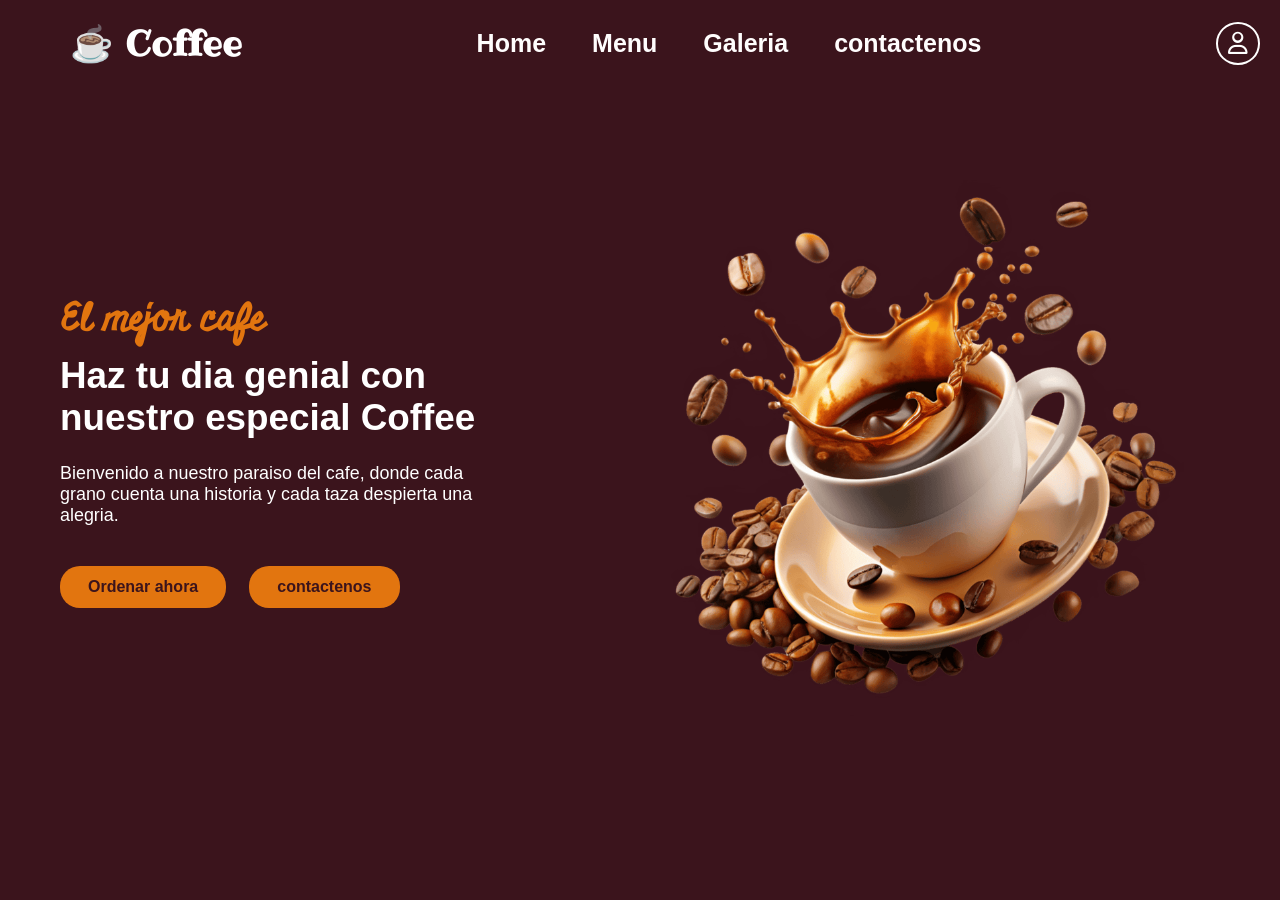
==== commit 5d4f25e5: "Solucion final: rutas relativas y limpieza de HTML" ====
--- a/index.html
+++ b/index.html
@@ -1,1053 +1,3 @@
-
-Conversación con Gemini
-Tú dijiste
-COMO PUEDO ACTUALIZAR MI REPOSITORIO EN GITHUB
-
-Gemini dijo
-Actualizar tu repositorio en GitHub es un proceso sencillo, pero depende de qué es lo que quieras hacer exactamente: ¿quieres subir cambios desde tu computadora a GitHub o traer cambios desde GitHub a tu equipo local?
-
-Aquí te explico ambos escenarios de forma clara.
-
-1. Subir cambios de tu PC a GitHub (Push)
-Este es el flujo de trabajo más común. Ya hiciste cambios en tus archivos locales y quieres que se vean reflejados en la web.
-
-Verifica el estado: Abre tu terminal en la carpeta del proyecto y revisa qué archivos cambiaste.
-git status
-
-Prepara los archivos: Añade los cambios al área de preparación (staging).
-git add . (El punto añade todo, o puedes usar git add nombre_del_archivo).
-
-Crea un commit: Ponle una etiqueta a tu versión con un mensaje descriptivo.
-git commit -m "Descripción de los cambios realizados"
-
-Sube los cambios: Envía todo a la nube.
-git push origin main
-(Nota: Asegúrate de si tu rama principal se llama main o master).
-
-2. Bajar cambios de GitHub a tu PC (Pull)
-Usa esto si editaste algo directamente en la web de GitHub o si un compañero de equipo subió código nuevo y necesitas tenerlo tú.
-Imagen de git pull workflow
-Shutterstock
-
-Sincroniza tu local:
-git pull origin main
-
-Tip de pro: Si te sale un error de "conflictos", significa que GitHub no sabe qué versión del código elegir porque ambos cambiaron la misma línea. Tendrás que abrir los archivos, elegir el código correcto y repetir el proceso de Push.
-
-3. Actualizar un "Fork" (Sincronizar con el original)
-Si copiaste el repositorio de otra persona (hiciste un Fork) y el dueño original lo actualizó, sigue estos pasos:
-
-En la página de tu repositorio en GitHub, verás un botón que dice "Sync fork".
-
-Haz clic en "Update branch".
-
-Luego, en tu PC, haz un git pull para recibir esas mejoras.
-
-Resumen de comandos rápidos
-Acción	Comando
-Ver cambios	git status
-Guardar cambios	git add . + git commit -m "mensaje"
-Subir a GitHub	git push origin main
-Bajar de GitHub	git pull origin main
-¿Te apareció algún mensaje de error específico durante el proceso o quieres que te explique cómo resolver un conflicto de código?
-
-Tú dijiste
-remote: Repository not found.
-
-Gemini dijo
-Ese error es un clásico y puede ser frustrante, pero no te preocupes, generalmente se debe a un tema de permisos o a una dirección URL mal configurada. Git básicamente te está diciendo: "Busqué donde me dijiste, pero no encontré nada".
-
-Aquí tienes los pasos para solucionarlo, ordenados del más probable al más complejo:
-
-1. Verifica la URL del repositorio
-A veces el "remoto" apunta a una dirección que ya no existe o tiene un error de dedo. Ejecuta este comando:
-git remote -v
-
-Si la URL está mal, cámbiala con:
-git remote set-url origin https://github.com/TU_USUARIO/TU_REPOSOITORIO.git
-
-2. Problemas de Autenticación (Lo más común)
-Si el repositorio es privado, GitHub devuelve un error de "Not found" en lugar de "Access Denied" por seguridad. Si cambiaste tu contraseña recientemente o usas un Token de Acceso Personal (PAT) que expiró, Git no podrá entrar.
-
-En Windows: Ve al Panel de Control > Cuentas de Usuario > Administrador de credenciales > Credenciales de Windows. Busca las que digan git:https://github.com y elimínalas. La próxima vez que hagas push, te pedirá loguearte de nuevo.
-
-En Mac: Abre el Acceso a Llaveros (Keychain Access), busca github.com y borra la entrada.
-
-3. Uso de Tokens de Acceso (PAT)
-GitHub ya no acepta tu contraseña normal de la web para operaciones en la terminal.
-
-Ve a tu GitHub > Settings > Developer settings > Personal access tokens.
-
-Genera uno nuevo con permisos de repo.
-
-Usa ese token como si fuera tu contraseña cuando la terminal te lo pida.
-
-4. Mayúsculas y minúsculas
-A diferencia de otros servicios, las URLs de GitHub son case-sensitive (sensibles a mayúsculas). Asegúrate de que MiRepositorio no esté escrito como mirepositorio en la configuración remota.
-
-¿Cómo saber si funcionó?
-Intenta hacer un "fetch" rápido para ver si ya tienes conexión:
-git fetch origin
-
-Si no te devuelve el error, ¡estás dentro!
-
-¿Estás intentando subir cambios a un repositorio propio o a uno de una organización/empresa? Esto me ayudará a decirte si el problema es de permisos de equipo.
-
-Tú dijiste
-On branch main
-
-Your branch is ahead of 'origin/main' by 1 commit.
-
-  (use "git push" to publish your local commits)
-
-Gemini dijo
-¡Buenas noticias! No tienes un error, al contrario: vas por muy buen camino.
-
-Ese mensaje significa que ya guardaste tus cambios localmente (hiciste el git commit), pero esos cambios aún viven solo en tu computadora. Tu repositorio en GitHub todavía no sabe que existen.
-
-Para terminar de actualizarlo, solo necesitas ejecutar el comando que el mismo Git te sugiere:
-
-Bash
-git push origin main
-(Nota: Si tu rama se llama master en lugar de main, usa git push origin master).
-
-¿Qué está pasando exactamente?
-Imagina que Git es un sistema de envíos:
-
-git add: Pusiste los objetos en la caja.
-
-git commit: Sellaste la caja y le pusiste una etiqueta.
-
-git push (lo que te falta): Es entregar la caja en la oficina de correos (GitHub) para que llegue a su destino.
-
-¿Qué pasa si el git push te vuelve a dar el error "Repository not found"?
-Si al intentar subirlo te sale el error que mencionaste antes, es casi seguro que el problema es de permisos o de la URL configurada, como vimos arriba.
-
-Prueba esto para resetear la conexión:
-Si sospechas que la URL está mal, puedes borrarla y volverla a poner (asegúrate de copiar la URL exacta desde el botón verde "Code" en GitHub):
-
-Elimina el remoto actual:
-git remote remove origin
-
-Agrégalo de nuevo con la URL correcta:
-git remote add origin https://github.com/TU_USUARIO/TU_REPOSITORIO.git
-
-Intenta el push otra vez:
-git push -u origin main
-
-¿Te pidió usuario y contraseña (o Token) al intentar el push, o te lanzó el error de inmediato?
-
-Tú dijiste
-remote: Permission to juancarlosriveratorrez18-max/coffe.git denied to yasalla09-png.
-
-fatal: unable to access 'https://github.com/juancarlosriveratorrez18-max/coffe.git/': The requested URL returned error: 403
-
-Gemini dijo
-¡Ahí está el problema! El error 403 (Forbidden) es muy claro: estás intentando subir código a la cuenta de juancarlosriveratorrez18-max, pero tu computadora está usando las credenciales de yasalla09-png.
-
-GitHub ve que yasalla09-png no tiene permiso de escritura en ese repositorio y bloquea el acceso. Tienes dos formas de solucionar esto:
-
-Opción A: Si el repositorio es tuyo (pero usas otra cuenta)
-Debes "limpiar" las credenciales viejas de tu sistema para que Git te vuelva a pedir el inicio de sesión:
-
-En Windows:
-
-Busca en el inicio: Administrador de credenciales.
-
-Ve a Credenciales de Windows.
-
-Busca cualquier entrada que diga git:https://github.com.
-
-Haz clic en Quitar.
-
-Vuelve a la terminal e intenta el git push origin main. Te saltará una ventana para loguearte con la cuenta correcta.
-
-En Mac:
-
-Abre el Acceso a Llaveros (Keychain Access).
-
-Busca github.com.
-
-Elimina ese elemento.
-
-Vuelve a intentar el git push.
-
-Opción B: Si el repositorio es de otra persona
-Si juancarlosriveratorrez18-max es un amigo o colega, él tiene que darte permiso explícito:
-
-Dile que vaya a su repositorio en GitHub.
-
-Entre a Settings > Collaborators.
-
-Haga clic en Add people y busque tu usuario (yasalla09-png).
-
-Acepta la invitación que te llegará a tu correo. Una vez aceptada, el error 403 desaparecerá mágicamente.
-
-Opción C: Forzar la URL con tu usuario (Truco rápido)
-Si no quieres pelear con el Administrador de Credenciales, puedes forzar a Git a que use tu usuario actual en la URL:
-
-Bash
-git remote set-url origin https://yasalla09-png@github.com/juancarlosriveratorrez18-max/coffe.git
-Luego intenta el git push de nuevo. Te pedirá la contraseña (o mejor dicho, tu Token de Acceso Personal).
-
-Recordatorio importante: GitHub ya no acepta tu contraseña normal en la terminal. Si no tienes un Token (PAT), ve a Settings > Developer Settings > Personal Access Tokens en GitHub y genera uno con permiso de repo.
-
-¿Cuál de las dos cuentas es la que quieres usar realmente para subir el código?
-
-Tú dijiste
-ya borre la credencial
-
-Gemini dijo
-Perfecto, ya limpiaste el camino. Ahora que borraste la credencial vieja (yasalla09-png), tu computadora está "limpia" y lista para pedirte una nueva identidad.
-
-Sigue estos pasos para terminar el proceso:
-
-1. Intenta el envío de nuevo
-Ejecuta el comando de subida. Al no encontrar credenciales guardadas, Git debería abrirte una ventana emergente (o pedirte en la terminal) que te loguees.
-
-Bash
-git push origin main
-2. Elige el método de acceso
-Cuando te pida identificarte, tienes dos opciones:
-
-Opción A (Recomendada): Si te sale una ventana de GitHub Desktop o del navegador, simplemente inicia sesión con la cuenta de juancarlosriveratorrez18-max.
-
-Opción B (Token de Acceso Personal): Si la terminal te pide directamente Username y Password:
-
-Username: juancarlosriveratorrez18-max
-
-Password: ¡No uses tu contraseña de siempre! Pega aquí tu Token (PAT). Si no tienes uno, créalo en Settings > Developer Settings > Tokens (classic) con el permiso de repo marcado.
-
-¿Sigues viendo el error 403?
-Si por alguna razón Git intenta usar de nuevo el usuario equivocado sin preguntarte, puedes "forzar" a que use el correcto con este comando:
-
-Bash
-git remote set-url origin https://juancarlosriveratorrez18-max@github.com/juancarlosriveratorrez18-max/coffe.git
-Luego vuelve a intentar el git push. Al incluir el nombre de usuario en la URL (juancarlosriveratorrez18-max@...), obligas a Git a pedirte la contraseña o token específico para esa cuenta.
-
-¿Te salió la ventana para iniciar sesión o te dio algún error en la terminal?
-
-Tú dijiste
-branch 'main' set up to track 'origin/main'.
-
-Everything up-to-date
-
-Gemini dijo
-¡Misión cumplida! Ese mensaje es la señal de victoria en Git.
-
-"Everything up-to-date" significa que el código que tienes en tu computadora es exactamente el mismo que ya está en la nube en GitHub. Ya no hay cambios pendientes por subir.
-
-¿Cómo verificar que todo está bien?
-En la web: Entra a tu repositorio en GitHub (juancarlosriveratorrez18-max/coffe) y refresca la página. Deberías ver tus archivos con el mensaje del último commit que hiciste.
-
-En tu terminal: Si escribes git status, debería decirte algo como:
-
-nothing to commit, working tree clean
-
-Un pequeño consejo para el futuro
-Como acabas de configurar las credenciales y la rama de seguimiento (el "track"), la próxima vez que hagas cambios solo tendrás que seguir estos tres pasos simples:
-
-git add . (Preparar cambios)
-
-git commit -m "tu mensaje" (Guardar cambios localmente)
-
-git push (Subir a GitHub. Ya no necesitas escribir todo lo demás, con un simple push basta).
-
-¿Hay algo más en lo que te pueda ayudar con tu proyecto "coffe", o ya estás listo para seguir programando?
-
-Tú dijiste
-al momento de generar el link para mi pagina web no aparece completa
-
-Gemini dijo
-Ese es un problema común al publicar sitios en GitHub Pages. Lo más probable es que los archivos (como imágenes o estilos CSS) tengan rutas que funcionan en tu computadora, pero no en el servidor de GitHub.
-
-Aquí tienes los 3 motivos principales por los que una página se ve "cortada" o incompleta:
-
-1. El problema de la "Ruta Relativa" (El más común)
-Si en tu código HTML llamas a tus archivos así:
-
-❌ <link rel="stylesheet" href="/style.css"> (La barra / al inicio busca en la raíz del dominio github.io, no en tu carpeta).
-
-La solución: Quita la barra inicial para que la ruta sea relativa a la carpeta actual:
-
-✅ <link rel="stylesheet" href="style.css">
-
-✅ <link rel="stylesheet" href="./style.css">
-
-2. Mayúsculas y Minúsculas (Case Sensitivity)
-En tu computadora (Windows/Mac), escribir Imagen.jpg o imagen.jpg suele dar igual. En GitHub NO.
-
-Si tu archivo se llama Foto.png y en el código pusiste <img src="foto.png">, GitHub no lo va a encontrar y la imagen no aparecerá.
-
-Solución: Revisa que el nombre del archivo y el código coincidan exactamente, letra por letra.
-
-3. Archivos en carpetas separadas
-Si tienes tus estilos o imágenes dentro de carpetas (por ejemplo, una carpeta llamada css o img), asegúrate de incluirlas en la ruta:
-
-✅ <link rel="stylesheet" href="css/style.css">
-
-¿Cómo saber qué está fallando exactamente?
-Haz esta prueba rápida:
-
-Abre el link de tu página en el navegador (Chrome, Edge, etc.).
-
-Presiona F12 (o clic derecho -> Inspeccionar).
-
-Ve a la pestaña "Console" (Consola).
-
-Si ves mensajes en rojo que dicen 404 (Not Found), ahí te dirá exactamente qué archivo falta y qué ruta está intentando buscar.
-
-¿Qué hacer ahora?
-Una vez que corrijas las rutas en tu código local:
-
-git add .
-
-git commit -m "Corrigiendo rutas para GitHub Pages"
-
-git push origin main
-
-Espera 1 o 2 minutos (GitHub tarda un poco en procesar los cambios antes de que se vean en el link).
-
-¿Qué es lo que no se ve exactamente? ¿Faltan las imágenes, los colores (CSS) o secciones enteras de texto?
-
-Tú dijiste
-<!DOCTYPE html>
-
-<html lang="en">
-
-<head>
-
-    <meta charset="UTF-8">
-
-    <meta name="viewport" content="width=device-width, initial-scale=1.0">
-
-    <link rel="stylesheet" href="/css/index.css.
-
-    ">
-
-    <link rel="stylesheet" href="https://cdnjs.cloudflare.com/ajax/libs/font-awesome/6.5.0/css/all.min.css">
-
-    <title>Coffee shop</title>
-
-</head>
-
-<body>
-
-    <!-- aqui va el header -->
-
-     <header>
-
-        <nav class="navbar">
-
-            <a href="#" class="nav-logo">
-
-                <h2 class="nav text"> ☕ Coffee</h2>
-
-
-
-            </a>
-
-           
-
-            <!-- check box invisible: controla el menu movil -->
-
-
-
-            <input type="checkbox" id="menu-toggle" class="menu-toggle">
-
-
-
-            <!-- menu de navegacion -->
-
-            <ul class="nav-menu">
-
-                <li class="nav-item">
-
-                    <a href="./index.html" class="nav-link">Home</a>
-
-                </li>
-
-                <li class="nav-item">
-
-                    <a href="./menu.html" class="nav-link">Menu</a>
-
-                </li>
-
-                <li class="nav-item">
-
-                    <a href="./galeria.html" class="nav-link">Galeria</a>
-
-                </li>
-
-                <li class="nav-item">
-
-                    <a href="./contactenos.html" class="nav-link">contactenos</a>
-
-                </li>
-
-            </ul>
-
-            <!-- Acciones: icono usuario + boton hamburguesa -->
-
-            <div class="nav-actions">
-
-                <a href="./login.html" class="nav-login" title="Iniciar sesion">
-
-                    <i class="fa-regular fa-user"></i>
-
-                </a>
-
-                <!-- label vinculado al checkbox: actua como boton hamburguesa -->
-
-                 <label for="menu-toggle" class="hamburguer">
-
-                    <span></span>
-
-                    <span></span>
-
-                    <span></span>
-
-
-
-                 </label>
-
-            </div>
-
-
-
-        </nav>
-
-     </header>
-
- 
-
-     <main>
-
-        <section class="hero-section">
-
-            <div class="section-content">
-
-
-
-                <!-- columna izquierda: texto -->
-
-                <div class="hero-details">
-
-                    <h2 class="title">El mejor cafe</h2>
-
-                    <h3 class="subtitle">
-
-                        Haz tu dia genial con nuestro especial Coffee
-
-                    </h3>
-
-                    <p class="description">
-
-                        Bienvenido a nuestro paraiso del cafe, donde cada grano cuenta uan historia y cada taza despierta una alegria
-
-                    </p>
-
-                    <div class="buttons">
-
-                        <a href="#" class="button order-now">Ordenar ahora</a>
-
-                        <a href="#" class="button contact-us">contactenos</a>
-
-                    </div>
-
-                </div>
-
-
-
-                <!-- columna derecha: imagen -->
-
-                <div class="hero-image-wrapper">
-
-                    <img src="/img/coffee-hero-section.png" alt="hero" class="hero-image">
-
-
-
-                </div>
-
-
-
-            </div>
-
-
-
-        </section>
-
-     </main>
-
-   
-
-</body>
-
-</html>
-
-
-
-ESE ES EL HTML
-
-
-
-@import url('https://fonts.googleapis.com/css2?family=Miniver&family=Ribeye&family=Righteous&display=swap');
-
-
-
-*{
-
-    margin: 0;
-
-    padding: 0;
-
-    box-sizing: border-box;
-
-    font-family: "Poppins", sans-serif;
-
-}
-
-
-
-button{ cursor: pointer; border: none; background: none; }
-
-img   { width: 100%; }
-
-ul    { list-style: none; }
-
-a     { text-decoration: none;}
-
-
-
-header{
-
-    position: fixed;
-
-    width: 100%;
-
-    z-index: 5;
-
-    background-color: #3b141c;
-
-}
-
-header .navbar{
-
-    display: flex;
-
-    padding: 20px;
-
-    align-items: center;
-
-    justify-content: space-between;
-
-}
-
-
-
-.navbar .nav-logo .nav-text{
-
-    color: white;
-
-}
-
-
-
-.navbar .nav-menu{
-
-    display: flex;
-
-    gap: 10px;
-
-    font-weight: bold;
-
-    font-size: 25px;
-
-}
-
-
-
-.nav-text {
-
-    font-family: "ribeye", cursive;
-
-    padding-left: 50px;
-
-    font-size: 35px;
-
-}
-
-
-
-.navbar  .nav-menu .nav-links{
-
-    padding: 10px 18px;
-
-    color: white;
-
-    font-size: large;
-
-    border-radius: 20px;
-
-    transition: 0.3s ease;
-
-}
-
-.navbar .nav-menu .nav-links:hover{
-
-    color: #3b141c;
-
-    background-color: #e2750f;
-
-}
-
-
-
-.nav-action{
-
-    display: flex;
-
-    align-items: center;
-
-    gap: 16px;
-
-}
-
-
-
-.nav-login{
-
-    color: white;
-
-    font-size: 1.4rem;
-
-    padding: 8px 10px;
-
-    border-radius: 50%;
-
-    border: 2px solid white;
-
-    display: flex;
-
-    align-items: center;
-
-    justify-content: center;
-
-    transition: 0.3s ease;
-
-}
-
-
-
-.nav-login:hover{
-
-    color: #3b141c;
-
-    background-color: #e2750f;
-
-    border-color: #e2750f;
-
-}
-
-
-
-.menu-toggle {
-
-    display: none;
-
-}
-
-
-
-/* 2. Ocultar el label hamburguesa en desktop */
-
-.hamburger {
-
-    display: none;
-
-    flex-direction: column;
-
-    gap: 5px;
-
-    cursor: pointer;
-
-    padding: 5px;
-
-}
-
-
-
-.hamburger span {
-
-    display: block;
-
-    width: 25px;
-
-    height: 3px;
-
-    background-color: white;
-
-    border-radius: 3px;
-
-    transition: transform 0.3s ease, opacity 0.3s ease;
-
-}
-
-
-
-/* 3. Animacion X cuando el checkbox esta marcado */
-
-.menu-toggle:checked ~ .nav-menu + .nav-actions .hamburger span:nth-child(1),
-
-.menu-toggle:checked + .nav-menu + .nav-actions .hamburger span:nth-child(1) {
-
-    transform: translateY(8px) rotate(45deg);
-
-}
-
-
-
-.menu-toggle:checked ~ .nav-menu + .nav-actions .hamburger span:nth-child(2),
-
-.menu-toggle:checked + .nav-menu + .nav-actions .hamburger span:nth-child(2) {
-
-    opacity: 0;
-
-}
-
-
-
-.menu-toggle:checked ~ .nav-menu + .nav-actions .hamburger span:nth-child(3),
-
-.menu-toggle:checked + .nav-menu + .nav-actions .hamburger span:nth-child(3) {
-
-    transform: translateY(-8px) rotate(-45deg);
-
-}
-
-
-
-.hero-section {
-
-    background-color: #3b141c;
-
-    min-height: 100vh;
-
-}
-
-
-
-.hero-section .section-content {
-
-    display: flex;
-
-    align-items: center;
-
-    min-height: 100vh;
-
-    color: white;
-
-    justify-content: space-between;
-
-    padding: 0 60px;
-
-}
-
-
-
-.hero-section .hero-details .title {
-
-    color: #e2750f;
-
-    font-size: 2.3rem;
-
-    font-family: "Miniver", sans-serif;
-
-}
-
-
-
-.hero-section .hero-details .subtitle {
-
-    margin-top: 8px;
-
-    font-size: 2.3rem;
-
-    max-width: 70%;
-
-}
-
-
-
-.hero-section .hero-details .description {
-
-    font-size: 1.12rem;
-
-    max-width: 70%;
-
-    margin: 24px 0 40px;
-
-}
-
-
-
-.hero-section .hero-details .button {
-
-    padding: 10px 26px;
-
-    background-color: #e2750f;
-
-    color: #3b141c;
-
-    border-radius: 20px;
-
-    border: 2px solid transparent;
-
-    transition: 0.3s ease;
-
-    font-weight: 600;
-
-}
-
-
-
-.hero-section .hero-details .buttons {
-
-    display: flex;
-
-    gap: 23px;
-
-}
-
-
-
-.hero-section .hero-details .button:hover {
-
-    color: white;
-
-}
-
-
-
-.hero-section .hero-image-wrapper {
-
-    max-width: 800px;
-
-    margin-right: 30px;
-
-}
-
-
-
-
-
-
-
-
-
-.nav-link{
-
-    padding: 10px 18px;
-
-    color: #fffdfd;
-
-    border-radius: 20px;
-
-    transition: 0.3s ease;        /* anima todos los cambios/ */
-
-}
-
-.nav-link:hover{
-
-    color: #3b141c;
-
-    background-color: #e2750f;
-
-
-
-}
-
-
-
-.hamburger{
-
-     display: none;   /*oculto en desktop */
-
-}
-
-
-
-@media (max-width: 480px) {
-
-
-
-    .hero-section .hero-details .title { font-size: 1.7rem; }
-
-    .hero-section .hero-details .subtitle { font-size: 1.3rem; }
-
-    .hero-section .hero-details .description {
-
-        font-size: 0.95rem;
-
-        margin: 18px 0 30px;
-
-    }
-
-    .hero-section .hero-details .button {
-
-        padding: 10px 20px;
-
-        font-size: 0.95rem;
-
-        width: 100%;
-
-        text-align: center;
-
-    }
-
-    .hero-section .hero-details .buttons {
-
-        flex-direction: column;
-
-        gap: 14px;
-
-        width: 100%;
-
-    }
-
-    .hero-section .hero-image-wrapper { max-width: 220px; }
-
-}
-
-
-
-ESTE ES EL CSS
-
-Gemini dijo
-He revisado tu código y he encontrado los errores específicos que están haciendo que tu página no se vea correctamente en GitHub Pages. El problema principal es que tienes errores de sintaxis en las rutas y estás usando rutas absolutas que GitHub no entiende igual que tu computadora.
-
-Aquí están las correcciones que debes aplicar:
-
-1. Error Crítico en el Enlace de CSS
-En tu HTML tienes una comilla mal puesta y una barra inicial que rompe el enlace.
-
-Tu código: <link rel="stylesheet" href="/css/index.css. ">
-
-Corrección:
-
-HTML
-<link rel="stylesheet" href="css/index.css">
-2. Error en la Ruta de la Imagen
-GitHub Pages sirve los archivos desde una subcarpeta (el nombre de tu repo). Al poner /img/..., el navegador busca en la raíz del servidor de GitHub y no en tu proyecto.
-
-Tu código: <img src="/img/coffee-hero-section.png" ...>
-
-Corrección:
-
-HTML
-<img src="img/coffee-hero-section.png" alt="hero" class="hero-image">
-3. Diferencia en nombres de Clases (HTML vs CSS)
-En tu HTML escribiste class="hamburguer" (con u), pero en tu CSS escribiste .hamburger (sin u). Esto hará que el menú móvil no se vea o no funcione.
-
-Corrección en el HTML: Cambia class="hamburguer" por class="hamburger".
-
-Resumen de cambios necesarios en el HTML
-Copia y sustituye estas líneas en tu archivo index.html:
-
-HTML
-<link rel="stylesheet" href="css/index.css">
-
-<label for="menu-toggle" class="hamburger">
-
-<img src="img/coffee-hero-section.png" alt="hero" class="hero-image">
-¿Cómo subir estos cambios ahora?
-Como ya configuramos tu repositorio antes, ahora es muy rápido:
-
-Guarda los cambios en tu editor (VS Code).
-
-En la terminal escribe:
-
-Bash
-git add .
-git commit -m "Corrigiendo rutas de CSS e imagen"
-git push origin main
-Espera 2 minutos y refresca el link de tu página.
-
-Nota sobre la caché: Si después de subirlo sigues viendo lo mismo, presiona Ctrl + F5 en tu navegador para forzar la limpieza de la caché y que cargue el nuevo CSS.
-
-¿Quieres que te ayude a revisar si el menú móvil (hamburguesa) ya funciona correctamente con el CSS que pasaste?
-
-Tú dijiste
-SE VE ASI
-
-Gemini dijo
-La imagen confirma exactamente lo que sospechábamos: el HTML se está cargando, pero el CSS no. Por eso ves el texto plano, los enlaces azules subrayados y un checkbox perdido por ahí.
-
-Además de los errores de rutas que mencionamos antes, hay un detalle extra que acabo de ver en tu captura: en la esquina superior izquierda aparece un ">. Eso significa que tienes una comilla o un cierre de etiqueta mal puesto al principio de tu archivo.
-
-Aquí tienes el código corregido y limpio para que lo copies y pegues.
-
-1. Corrige tu index.html
-Sustituye toda la parte superior (el <head>) por esta:
-
-HTML
-<head>
-    <meta charset="UTF-8">
-    <meta name="viewport" content="width=device-width, initial-scale=1.0">
-    <link rel="stylesheet" href="css/index.css">
-    <link rel="stylesheet" href="https://cdnjs.cloudflare.com/ajax/libs/font-awesome/6.5.0/css/all.min.css">
-    <title>Coffee shop</title>
-</head>
-Y asegúrate de cambiar esta línea más abajo para que la imagen cargue:
-
-HTML
-<img src="img/coffee-hero-section.png" alt="hero" class="hero-image">
-2. Corrige un pequeño detalle en tu index.css
-En el CSS que pasaste, hay un pequeño error de escritura en el nombre de una clase. Cámbialo para que coincida con el HTML:
-
-Busca: .nav-action {
-
-Cámbialo por: .nav-actions { (con la s al final, para que afecte al contenedor de los iconos).
-
-¿Por qué se ve así en GitHub y quizás en tu PC se veía bien?
-Rutas Locales vs Servidor: En tu PC, /css/index.css a veces funciona porque "la raíz" es tu carpeta de proyecto. En GitHub, la raíz es tu nombre de usuario, por lo que busca el CSS fuera de tu repositorio. Al quitar la / inicial, le dices: "busca la carpeta CSS aquí mismo".
-
-El error del ">: Tienes un carácter basura al inicio del HTML (seguramente antes del <!DOCTYPE html>). Bórralo, ya que eso puede hacer que el navegador ignore el resto del encabezado.
-
-Pasos finales para actualizar:
-Guarda ambos archivos.
-
-Ejecuta en la terminal:
-
-git add .
-
-git commit -m "Fix: rutas de archivos y limpieza de head"
-
-git push origin main
-
-Limpia la caché del navegador: Cuando entres al link, presiona Ctrl + Shift + R (o Cmd + Shift + R en Mac).
-
-¿Lograste encontrar ese "> que aparece arriba a la izquierda en tu código?
-
-Tú dijiste
-no lo logre encontrar
-
-Gemini dijo
-No te preocupes, a veces esos caracteres "fantasma" son difíciles de ver porque están justo al principio del archivo o escondidos detrás de un espacio.
-
-Aquí te digo exactamente dónde buscar y cómo dejar tu código impecable para que GitHub lo reconozca.
-
-1. Dónde está el error del ">
-Mira la primera línea de tu archivo index.html. Según tu captura de pantalla, el error está antes de la etiqueta <!DOCTYPE html>.
-
-Busca esto: Es probable que tu archivo empiece así: "> <!DOCTYPE html>.
-
-La solución: Borra todo lo que esté antes de <!DOCTYPE html>. El archivo debe empezar directamente con esa etiqueta.
-
-2. El código definitivo (Copia y Pega)
-Para asegurar que todo funcione (rutas, CSS e imagen), te sugiero borrar el contenido de tu index.html y pegar este bloque que ya tiene las rutas corregidas para GitHub:
-
-HTML
 <!DOCTYPE html>
 <html lang="en">
 <head>
